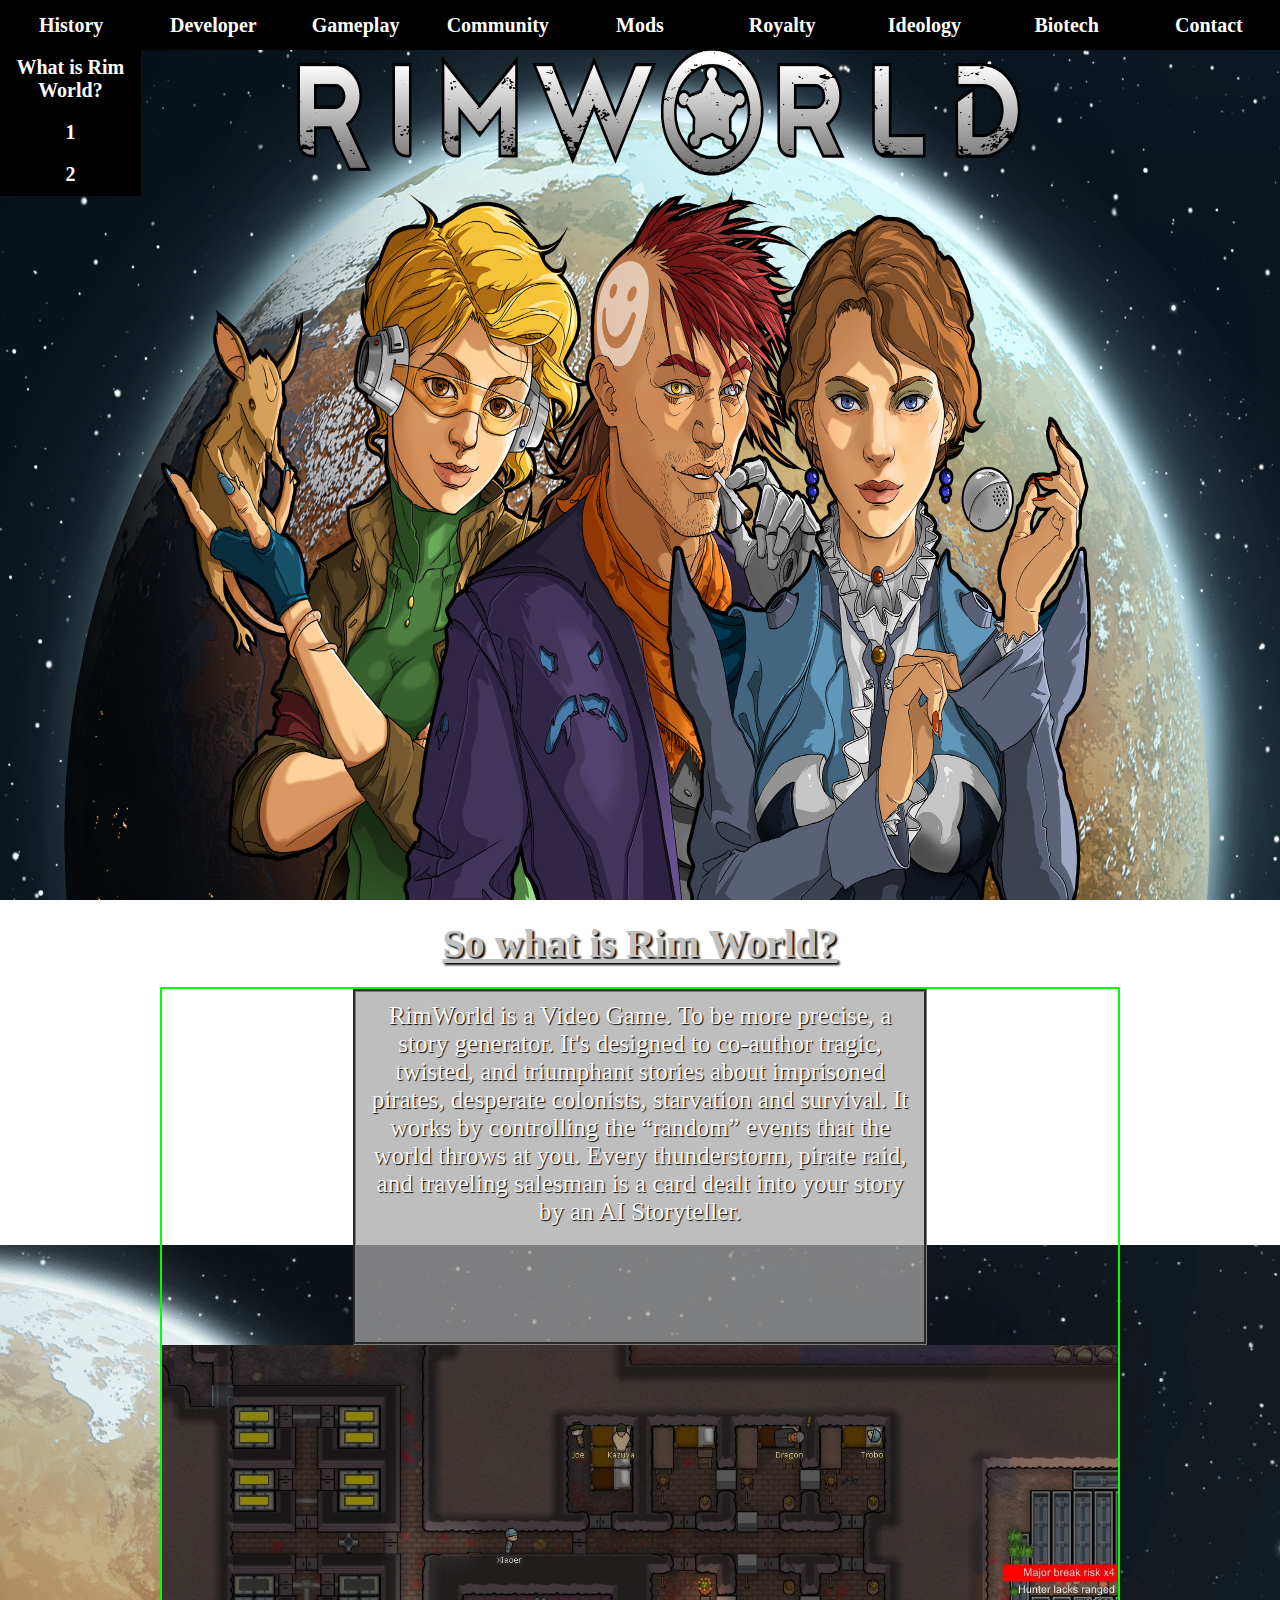
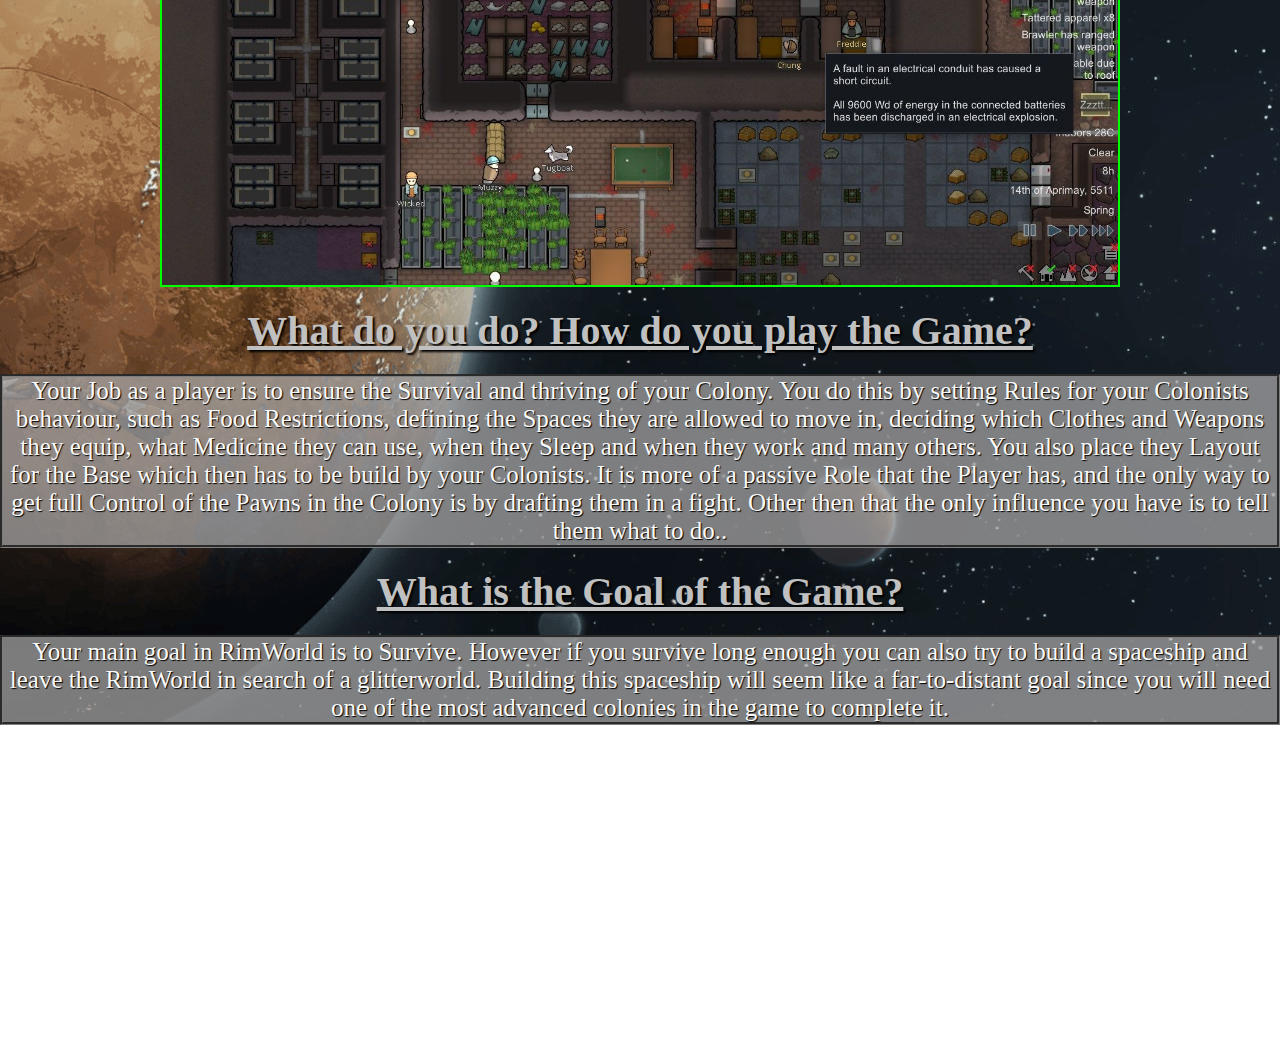
==== index.html @ eedef515 "initial push" ====
<!DOCTYPE html>
<html lang="en">
<head>
    <meta charset="UTF-8">
    <meta name="viewport" content="width=device-width, initial-scale=1.0">
    <title>Document</title>
    <link rel="stylesheet" href="./STYLES/shared_style.css">
    <link rel="stylesheet" href="./index.css">
</head>
<body>
    <header>
        <nav>
            <div class="dropdown Phoebe">
                <li><a href="./HTML/History.html">History</a></li>
                <div class="dropdown-content1">
                    <li><a href="">What is Rim World?</a></li>
                    <li><a href="">1</a></li>
                    <li><a href="">2</a></li>
                </div>
            </div>

            <div class="dropdown Phoebe">
                <li><a href="./HTML/Developer.html">Developer</a></li>
                <div class="dropdown-content1">
                    <li><a href="">What is Rim World?</a></li>
                    <li><a href="">1</a></li>
                    <li><a href="">2</a></li>
                </div>
            </div>

            <div class="dropdown Phoebe">
                <li class="dropdown"><a href="./HTML/Gameplay.html">Gameplay</a></li>
                <div class="dropdown-content1">
                    <li><a href="">What is Rim World?</a></li>
                    <li><a href="">1</a></li>
                    <li><a href="">2</a></li>
                </div>
            </div>

            <div class="dropdown Phoebe">
                <li><a href="./HTML/Community.html">Community</a></li>
                <div class="dropdown-content1">
                    <li><a href="">What is Rim World?</a></li>
                    <li><a href="">1</a></li>
                    <li><a href="">2</a></li>
                </div>
            </div>

            <div class="dropdown">
                <li><a href="./HTML/Mods.html">Mods</a></li>
                <div class="dropdown-content1">
                    <li><a href="">What is Rim World?</a></li>
                    <li><a href="">1</a></li>
                    <li><a href="">2</a></li>
                </div>
            </div>

            <div class="dropdown Royalty">
                <li><a href="./HTML/Royalty.html">Royalty</a></li>
                <div class="dropdown-content1">
                    <li><a href="">What is Rim World?</a></li>
                    <li><a href="">1</a></li>
                    <li><a href="">2</a></li>
                </div>
            </div>

            <div class="dropdown Ideology">
                <li><a href="./HTML/Ideology.html">Ideology</a></li>
                <div class="dropdown-content1">
                    <li><a href="">What is Rim World?</a></li>
                    <li><a href="">1</a></li>
                    <li><a href="">2</a></li>
                </div>
            </div>

            <div class="dropdown Biotech">
                <li><a href="./HTML/Biotech.html">Biotech</a></li>
                <div class="dropdown-content1">
                    <li><a href="">What is Rim World?</a></li>
                    <li><a href="">1</a></li>
                    <li><a href="">2</a></li>
                </div>
            </div>

            <div class="dropdown">
                <li><a href="./HTML/Contact.html">Contact</a></li>
                <div class="dropdown-content1">
                    <li><a href="">What is Rim World?</a></li>
                    <li><a href="">1</a></li>
                    <li><a href="">2</a></li>
                </div>
            </div>
        </nav>
    </header>

    <main>
    <section class="ScrollContainer">


        <div class="Background_Image"></div>
        <div class="Text_Background1">

        <h2 id="Scrollpoint1">So what is Rim World?</h2>

        <section class="whatisrimworld scroll1">
            <p>
                RimWorld is a Video Game. To be more precise, a story generator. It's designed to co-author tragic, twisted, and triumphant stories about imprisoned pirates, desperate colonists, starvation and survival. It works by controlling the “random” events that the world throws at you. Every thunderstorm, pirate raid, and traveling salesman is a card dealt into your story by an AI Storyteller.</p>

            <div class="imageSize">
                <img src="./Assets/Screenshots/cover_image_shortcircuit.jpg" alt="">
            </div>
        </section>


        <h2>What do you do? How do you play the Game?</h2>
        <p>
            Your Job as a player is to ensure the Survival and thriving of your Colony. You do this by setting Rules for your Colonists behaviour, such as Food Restrictions, defining the Spaces they are allowed to move in, deciding which Clothes and Weapons they equip, what Medicine they can use, when they Sleep and when they work and many others.
            You also place they Layout for the Base which then has to be build by your Colonists. It is more of a passive Role that the Player has, and the only way to get full Control of the Pawns in the Colony is by drafting them in a fight. Other then that the only influence you have is to tell them what to do..
        </p>


        <h2>What is the Goal of the Game?</h2>
        <p>
            Your main goal in RimWorld is to Survive. However if you survive long enough you can also try to build a spaceship and leave the RimWorld in search of a glitterworld. Building this spaceship will seem like a far-to-distant goal since you will need one of the most advanced colonies in the game to complete it.</p>
        </div>

        <div class="Videos">
            <div class="RimWorldTrailerVideo">
                <iframe width="560" height="315" src="https://www.youtube.com/embed/3tDrxOASUog?si=tCDcQmn9LOzrLTyh" title="YouTube video player" frameborder="0" allow="accelerometer; autoplay; clipboard-write; encrypted-media; gyroscope; picture-in-picture; web-share" allowfullscreen></iframe>
            </div>

            <div class="RimWorlConsoleTrailerVideo">
                <iframe width="560" height="315" src="https://www.youtube.com/embed/1wlXzkMjXRg?si=FFQfuozyuF0pZwOl" title="YouTube video player" frameborder="0" allow="accelerometer; autoplay; clipboard-write; encrypted-media; gyroscope; picture-in-picture; web-share" allowfullscreen></iframe>
            </div>
        </div>
    </section>
    </main>

</body>
</html>
---- STYLES/shared_style.css ----
/* Reset  */
* {
    margin: 0px;
    padding: 0px;
    box-sizing: border-box;
}

:root {
    font-size: 62.5%;
}

/* Header Styling */
header {
    background-color: black;
    color: white;
    height: 5rem;
    position: fixed;
    top: 0px;
    left: 0px;
    right: 0px;
}

header nav a {
    text-decoration: none;
    color: inherit;
}

header nav {
    display: flex;
    justify-content: space-around;
    list-style-type: none;
    height: 100%;
}

header nav li {
    display: flex;
    justify-content: center;
    align-items: center;
    margin: auto;
    font-weight: 600;
    font-size: 2rem;
}

header nav li:hover {
    transform: scale(1.4);
    cursor: pointer;
}

/* Main Styling */
h2 {
    font-size: 4rem;
    color: #c0c0c0;
    text-shadow: 2px 2px 2px black;
    text-decoration: underline;
    /* text-align: center; */
    padding: 2rem;
}

p {
    color: #f9f9f9;
    font-size: 2.5rem;
    background-color: #a8a7a7bb;
    border: 3px #7e7e7e groove;
    text-shadow: 1px 1px 1px black;
}
---- index.css ----
/* Header Stlye */
.Phoebe a:hover,
.Royalty a:hover {
    color: #f9ca2b;
}
.Ideology a:hover {
    color: #f36d6a;
}
.Biotech a:hover {
    color: #51b8bd;
}
header nav li:nth-of-type(n+4):nth-of-type(-n+6):hover {
    color: #c00013;
}
header nav li:nth-of-type(n+7):nth-of-type(-n+9):hover {
    color: #ca763a;
}

/* Background Image */
.Background_Image {
    background-image: url("/Assets/Images/EGS_RimWorld_LudeonStudios_S1-2560x1440-410a62ec21d44260409182e1174cce2e.jpg");

    background-repeat: none;
    background-size: 100% 100%;
    height: 100vh;
    width: 100vw;
}
/* Main Styling  */
/* ######################## */
/* Text Background Styling */
.Text_Background1 {
    background-image: url("/Assets/Images/6424729.png");
    background-position: 100% 100%;
    background-repeat: repeat-x;
}

main {
    display: flex;
    flex-direction: column;
    align-items: center;
    width: 100vw;
    text-align: center;
}

/* Section1 */
.whatisrimworld {
    display: flex;
    flex-direction: column;
    width: 75vw;
    height: 75vh;
    border: solid lime 2px;
    margin: auto;
}
.whatisrimworld p {
    width: 60%;
    height: 100%;
    padding: 1rem;
    margin: auto;
}
.imageSize {
    width: 100%;
    height: 100%;
}
img {
    width: 100%;
    height: 100%;
}


/* Dropdown Menus */

header nav {
    display: flex;
    justify-content: space-between;
    align-items: center;
}
.dropdown {
    display: flex;
    width: 100%;
    height: 100%;
}
.dropdown:hover .dropdown-content1{
    display: flex;
    flex-direction: column;
    justify-content: center;
    align-items: center;
}
.dropdown-content1 {
    display: none;
    position: absolute;
    background-color: #000000;
    width: 11vw;
    height: 15rem;
    margin-top: 4.6rem;
    text-align: center;
}
.dropdown-content1 a:hover {
    background-color: rgb(56, 63, 68);
}

/* Scrolling */
.ScrollContainer {
    scroll-snap-type: y mandatory;
    height: 100vh;
}
main .scroll1 {
    scroll-snap-align: start;
    height: 100vh;
}

.Videos {
    display: flex;
}
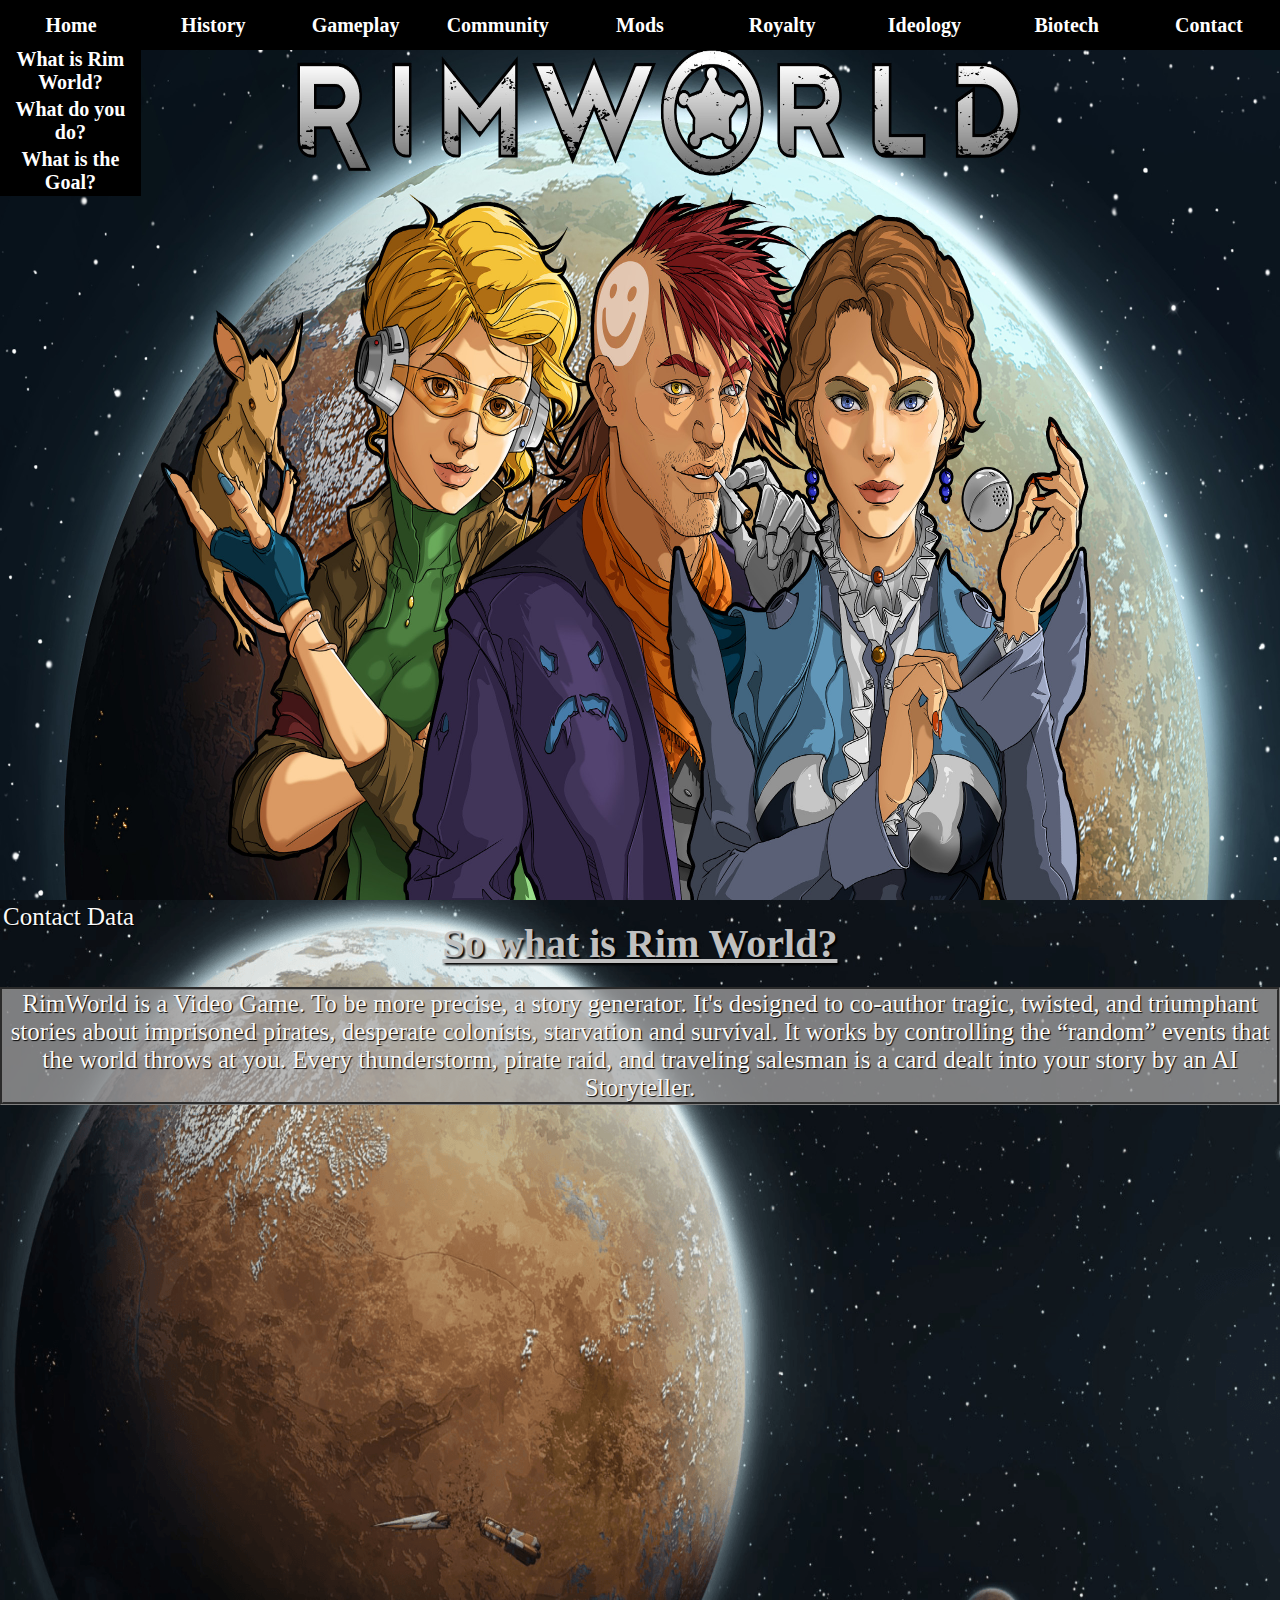
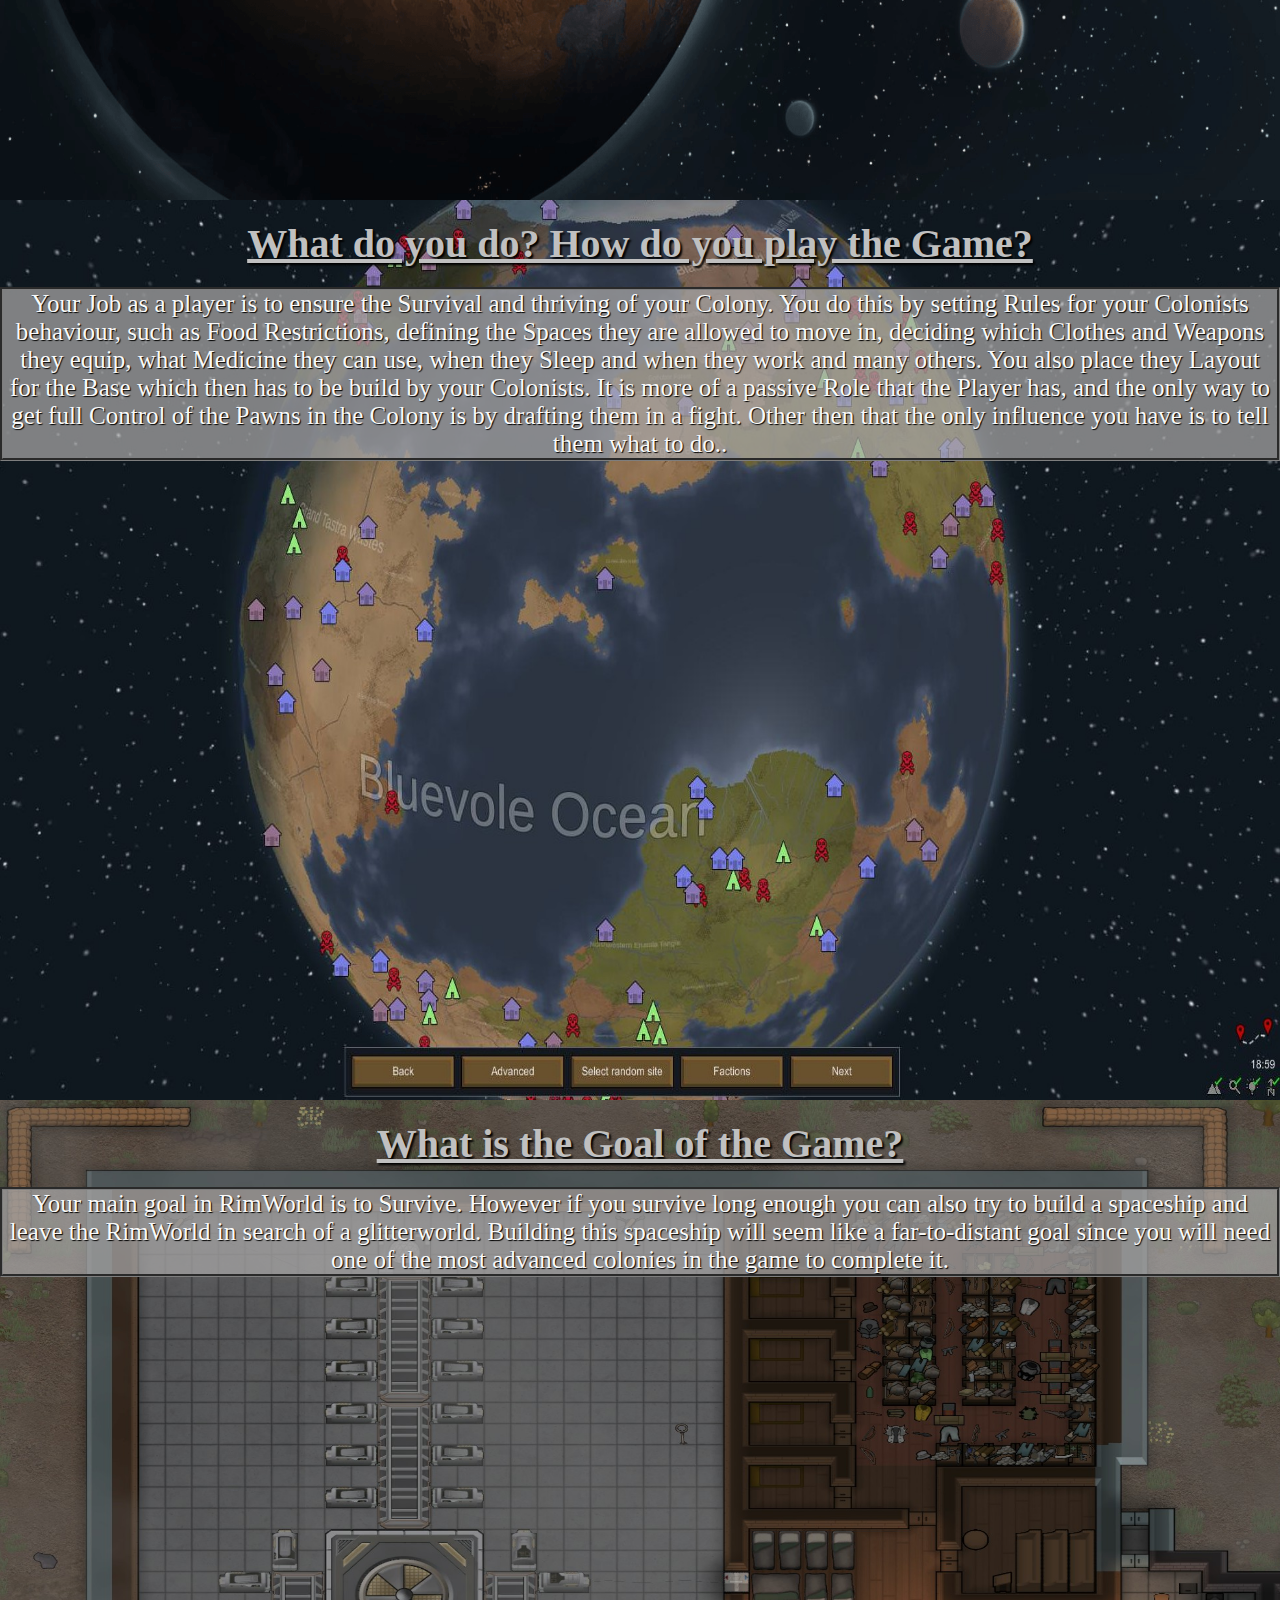
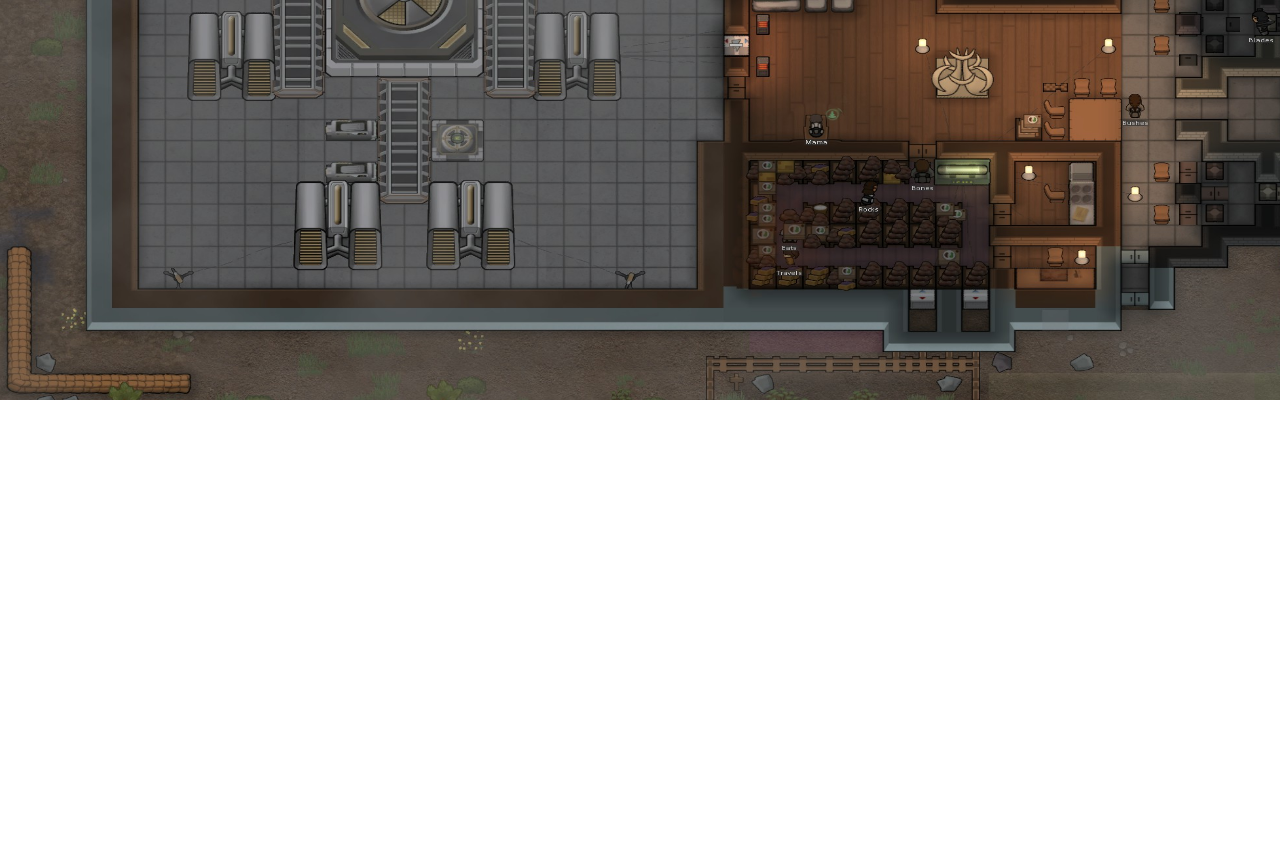
==== commit 2fabfc9c: "index update" ====
--- a/index.html
+++ b/index.html
@@ -10,23 +10,33 @@
 <body>
     <header>
         <nav>
+
             <div class="dropdown Phoebe">
-                <li><a href="./HTML/History.html">History</a></li>
+                <li><a href="./HTML/History.html">Home</a></li>
                 <div class="dropdown-content1">
-                    <li><a href="">What is Rim World?</a></li>
-                    <li><a href="">1</a></li>
-                    <li><a href="">2</a></li>
+                    <li><a href="#WhatRimWorld">What is Rim World?</a></li>
+                    <li><a href="#WhatToDo">What do you do?</a></li>
+                    <li><a href="#WhatIsGoal">What is the Goal?</a></li>
                 </div>
             </div>
 
             <div class="dropdown Phoebe">
+                <li><a href="./HTML/History.html">History</a></li>
+                <div class="dropdown-content1">
+                    <li><a href=""></a></li>
+                    <li><a href=""></a></li>
+                    <li><a href=""></a></li>
+                </div>
+            </div>
+
+            <!-- <div class="dropdown Phoebe">
                 <li><a href="./HTML/Developer.html">Developer</a></li>
                 <div class="dropdown-content1">
                     <li><a href="">What is Rim World?</a></li>
                     <li><a href="">1</a></li>
                     <li><a href="">2</a></li>
                 </div>
-            </div>
+            </div> -->
 
             <div class="dropdown Phoebe">
                 <li class="dropdown"><a href="./HTML/Gameplay.html">Gameplay</a></li>
@@ -96,32 +106,34 @@
     <main>
     <section class="ScrollContainer">
 
+        <div class="HeroImage"></div>
+        <section class="FirstBackground" id="WhatRimWorld">
+            <h2>So what is Rim World?</h2>
 
-        <div class="Background_Image"></div>
-        <div class="Text_Background1">
-
-        <h2 id="Scrollpoint1">So what is Rim World?</h2>
-
-        <section class="whatisrimworld scroll1">
             <p>
                 RimWorld is a Video Game. To be more precise, a story generator. It's designed to co-author tragic, twisted, and triumphant stories about imprisoned pirates, desperate colonists, starvation and survival. It works by controlling the “random” events that the world throws at you. Every thunderstorm, pirate raid, and traveling salesman is a card dealt into your story by an AI Storyteller.</p>
 
-            <div class="imageSize">
-                <img src="./Assets/Screenshots/cover_image_shortcircuit.jpg" alt="">
-            </div>
+        </section>
+        <section class="SecondBackground" id="WhatToDo">
+            <h2>What do you do? How do you play the Game?</h2>
+
+            <p>
+                Your Job as a player is to ensure the Survival and thriving of your Colony. You do this by setting Rules for your Colonists behaviour, such as Food Restrictions, defining the Spaces they are allowed to move in, deciding which Clothes and Weapons they equip, what Medicine they can use, when they Sleep and when they work and many others.
+                You also place they Layout for the Base which then has to be build by your Colonists. It is more of a passive Role that the Player has, and the only way to get full Control of the Pawns in the Colony is by drafting them in a fight. Other then that the only influence you have is to tell them what to do..
+            </p>
+
+        </section>
+
+        <section class="ThirdBackground" id="WhatIsGoal">
+            <h2>What is the Goal of the Game?</h2>
+
+            <p>
+                Your main goal in RimWorld is to Survive. However if you survive long enough you can also try to build a spaceship and leave the RimWorld in search of a glitterworld. Building this spaceship will seem like a far-to-distant goal since you will need one of the most advanced colonies in the game to complete it.</p>
         </section>
 
 
-        <h2>What do you do? How do you play the Game?</h2>
-        <p>
-            Your Job as a player is to ensure the Survival and thriving of your Colony. You do this by setting Rules for your Colonists behaviour, such as Food Restrictions, defining the Spaces they are allowed to move in, deciding which Clothes and Weapons they equip, what Medicine they can use, when they Sleep and when they work and many others.
-            You also place they Layout for the Base which then has to be build by your Colonists. It is more of a passive Role that the Player has, and the only way to get full Control of the Pawns in the Colony is by drafting them in a fight. Other then that the only influence you have is to tell them what to do..
-        </p>
 
 
-        <h2>What is the Goal of the Game?</h2>
-        <p>
-            Your main goal in RimWorld is to Survive. However if you survive long enough you can also try to build a spaceship and leave the RimWorld in search of a glitterworld. Building this spaceship will seem like a far-to-distant goal since you will need one of the most advanced colonies in the game to complete it.</p>
         </div>
 
         <div class="Videos">
@@ -133,8 +145,12 @@
                 <iframe width="560" height="315" src="https://www.youtube.com/embed/1wlXzkMjXRg?si=FFQfuozyuF0pZwOl" title="YouTube video player" frameborder="0" allow="accelerometer; autoplay; clipboard-write; encrypted-media; gyroscope; picture-in-picture; web-share" allowfullscreen></iframe>
             </div>
         </div>
+
     </section>
     </main>
 
+    <footer>
+        <p>Contact Data</p>
+    </footer>
 </body>
 </html>--- a/index.css
+++ b/index.css
@@ -16,23 +16,46 @@
     color: #ca763a;
 }
 
-/* Background Image */
-.Background_Image {
-    background-image: url("/Assets/Images/EGS_RimWorld_LudeonStudios_S1-2560x1440-410a62ec21d44260409182e1174cce2e.jpg");
+/* Background Images */
+.HeroImage {
+    background-image: url("/Assets/Images/Index_Images/EGS_RimWorld_LudeonStudios_S1-2560x1440-410a62ec21d44260409182e1174cce2e.jpg");
 
     background-repeat: none;
     background-size: 100% 100%;
     height: 100vh;
     width: 100vw;
 }
+
+.FirstBackground {
+    background-image: url("/Assets/Images/Index_Images/6424729.png");
+
+    background-repeat: none;
+    background-size: 100% 100%;
+    height: 100vh;
+    width: 100vw;
+}
+
+.SecondBackground {
+    background-image: url("/Assets/Images/Index_Images/Worldoverview.jpg");
+
+    background-repeat: none;
+    background-size: 100% 100%;
+    height: 100vh;
+    width: 100vw;
+}
+
+.ThirdBackground {
+    background-image: url("/Assets/Images/Index_Images/ship.png");
+
+    background-repeat: none;
+    background-size: 100% 100%;
+    height: 100vh;
+    width: 100vw;
+}
+
 /* Main Styling  */
 /* ######################## */
 /* Text Background Styling */
-.Text_Background1 {
-    background-image: url("/Assets/Images/6424729.png");
-    background-position: 100% 100%;
-    background-repeat: repeat-x;
-}
 
 main {
     display: flex;
@@ -42,30 +65,10 @@
     text-align: center;
 }
 
-/* Section1 */
-.whatisrimworld {
-    display: flex;
-    flex-direction: column;
-    width: 75vw;
-    height: 75vh;
-    border: solid lime 2px;
-    margin: auto;
+.Videos iframe {
+    width: 50vw;
+    height: 50vh;
 }
-.whatisrimworld p {
-    width: 60%;
-    height: 100%;
-    padding: 1rem;
-    margin: auto;
-}
-.imageSize {
-    width: 100%;
-    height: 100%;
-}
-img {
-    width: 100%;
-    height: 100%;
-}
-
 
 /* Dropdown Menus */
 
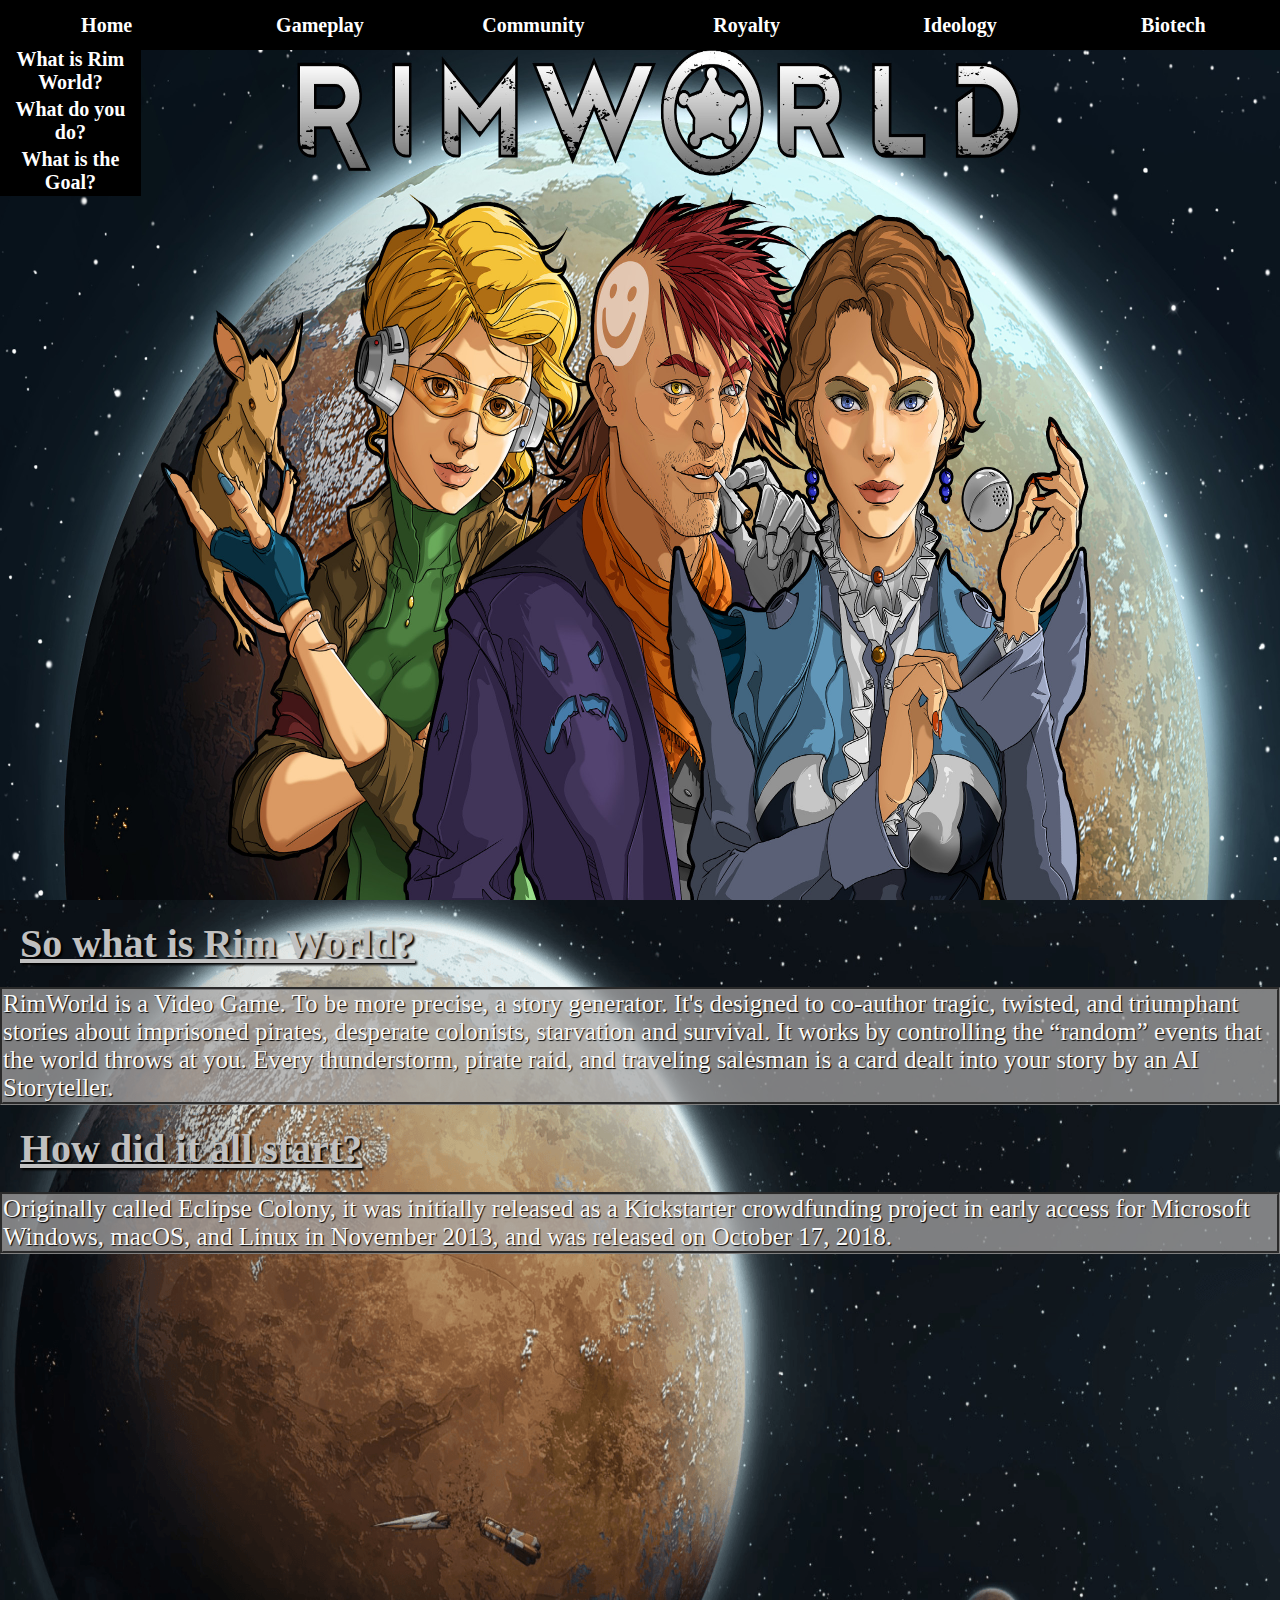
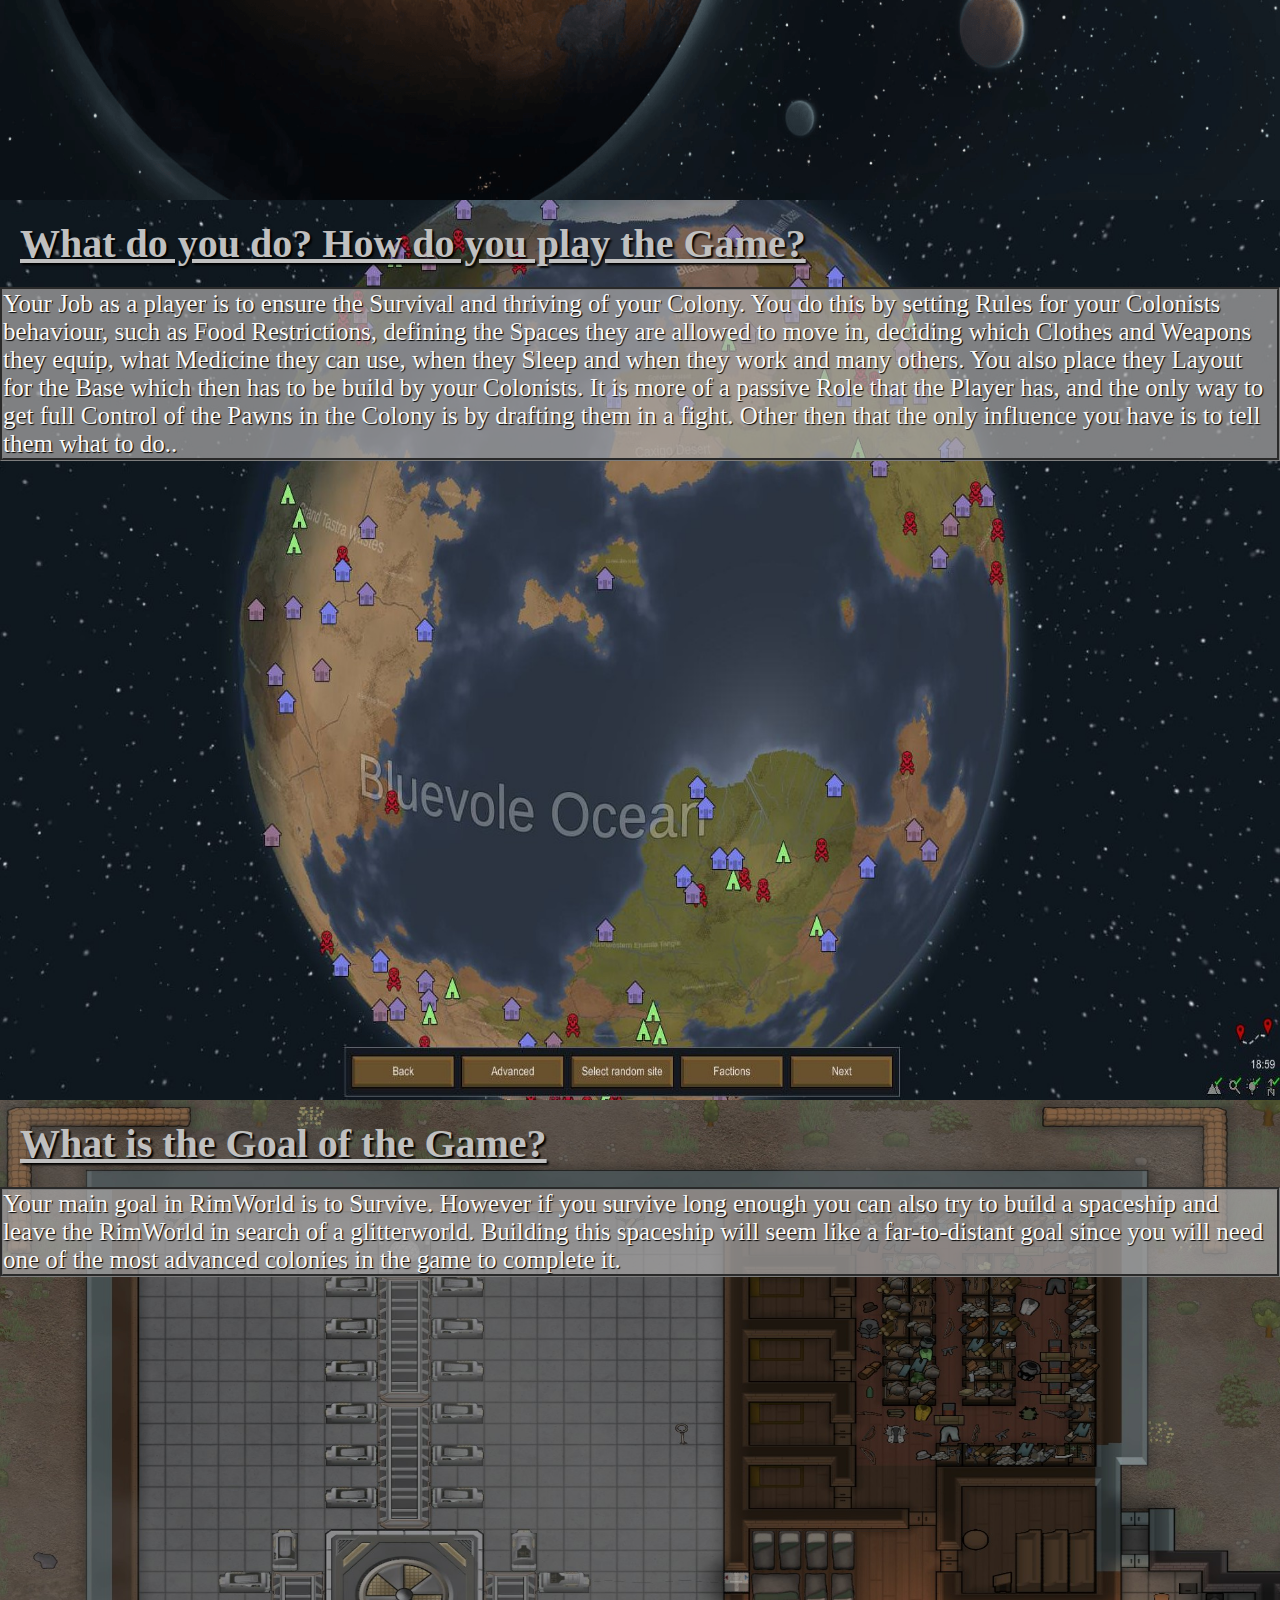
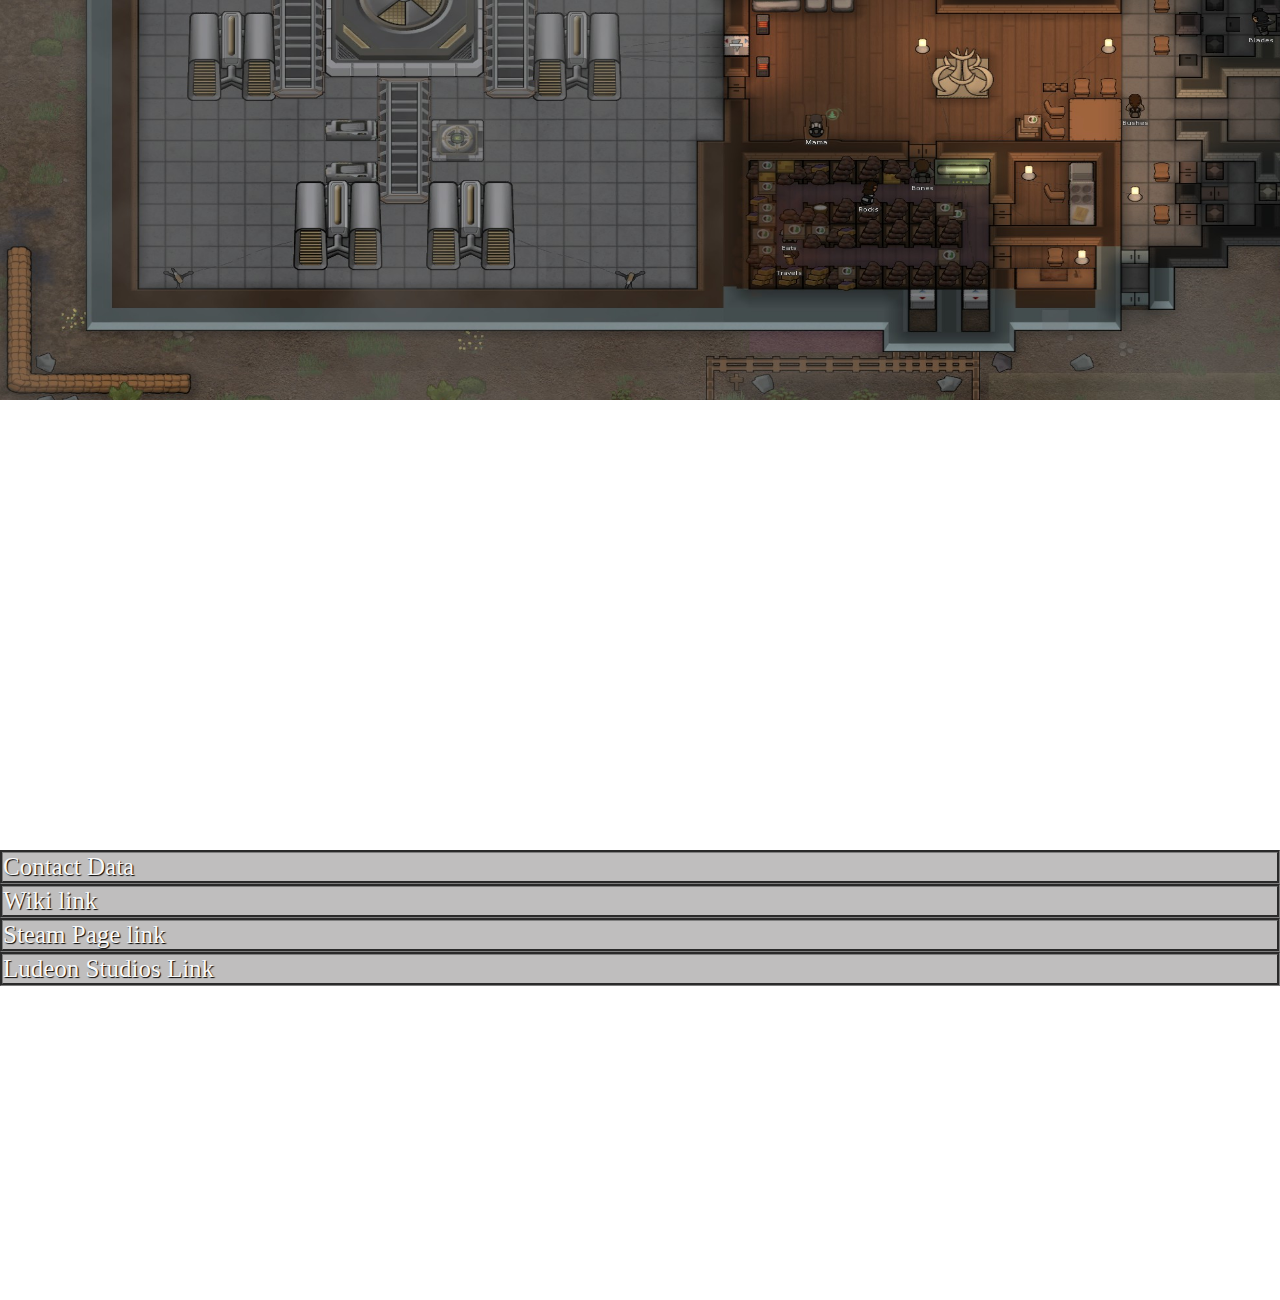
==== commit 271122ac: "update biotech" ====
--- a/index.html
+++ b/index.html
@@ -20,14 +20,14 @@
                 </div>
             </div>
 
-            <div class="dropdown Phoebe">
+            <!-- <div class="dropdown Phoebe">
                 <li><a href="./HTML/History.html">History</a></li>
                 <div class="dropdown-content1">
                     <li><a href=""></a></li>
                     <li><a href=""></a></li>
                     <li><a href=""></a></li>
                 </div>
-            </div>
+            </div> -->
 
             <!-- <div class="dropdown Phoebe">
                 <li><a href="./HTML/Developer.html">Developer</a></li>
@@ -56,14 +56,14 @@
                 </div>
             </div>
 
-            <div class="dropdown">
+            <!-- <div class="dropdown">
                 <li><a href="./HTML/Mods.html">Mods</a></li>
                 <div class="dropdown-content1">
                     <li><a href="">What is Rim World?</a></li>
                     <li><a href="">1</a></li>
                     <li><a href="">2</a></li>
                 </div>
-            </div>
+            </div> -->
 
             <div class="dropdown Royalty">
                 <li><a href="./HTML/Royalty.html">Royalty</a></li>
@@ -92,7 +92,7 @@
                 </div>
             </div>
 
-            <div class="dropdown">
+            <!-- <div class="dropdown">
                 <li><a href="./HTML/Contact.html">Contact</a></li>
                 <div class="dropdown-content1">
                     <li><a href="">What is Rim World?</a></li>
@@ -100,21 +100,28 @@
                     <li><a href="">2</a></li>
                 </div>
             </div>
-        </nav>
+        </nav> -->
     </header>
 
     <main>
-    <section class="ScrollContainer">
+        <section class="ScrollContainer">
 
-        <div class="HeroImage"></div>
-        <section class="FirstBackground" id="WhatRimWorld">
+            <div class="HeroImage"></div>
+            <section class="FirstBackground" id="WhatRimWorld">
             <h2>So what is Rim World?</h2>
 
-            <p>
+                <p>
                 RimWorld is a Video Game. To be more precise, a story generator. It's designed to co-author tragic, twisted, and triumphant stories about imprisoned pirates, desperate colonists, starvation and survival. It works by controlling the “random” events that the world throws at you. Every thunderstorm, pirate raid, and traveling salesman is a card dealt into your story by an AI Storyteller.</p>
 
-        </section>
-        <section class="SecondBackground" id="WhatToDo">
+                <h2>How did it all start?</h2>
+
+                <p>Originally called Eclipse Colony, it was initially released as a Kickstarter crowdfunding project in early access for Microsoft Windows, macOS, and Linux in November 2013, and was released on October 17, 2018.
+
+                </p>
+
+
+            </section>
+            <section class="SecondBackground" id="WhatToDo">
             <h2>What do you do? How do you play the Game?</h2>
 
             <p>
@@ -122,35 +129,33 @@
                 You also place they Layout for the Base which then has to be build by your Colonists. It is more of a passive Role that the Player has, and the only way to get full Control of the Pawns in the Colony is by drafting them in a fight. Other then that the only influence you have is to tell them what to do..
             </p>
 
-        </section>
+            </section>
 
-        <section class="ThirdBackground" id="WhatIsGoal">
+            <section class="ThirdBackground" id="WhatIsGoal">
             <h2>What is the Goal of the Game?</h2>
 
             <p>
                 Your main goal in RimWorld is to Survive. However if you survive long enough you can also try to build a spaceship and leave the RimWorld in search of a glitterworld. Building this spaceship will seem like a far-to-distant goal since you will need one of the most advanced colonies in the game to complete it.</p>
-        </section>
+            </section>
 
+            <div class="Videos">
+                <div class="RimWorldTrailerVideo">
+                    <iframe src="https://www.youtube.com/embed/3tDrxOASUog?si=tCDcQmn9LOzrLTyh" title="YouTube video player" frameborder="0" allow="accelerometer; autoplay; clipboard-write; encrypted-media; gyroscope; picture-in-picture; web-share" allowfullscreen></iframe>
+                </div>
 
-
-
-        </div>
-
-        <div class="Videos">
-            <div class="RimWorldTrailerVideo">
-                <iframe width="560" height="315" src="https://www.youtube.com/embed/3tDrxOASUog?si=tCDcQmn9LOzrLTyh" title="YouTube video player" frameborder="0" allow="accelerometer; autoplay; clipboard-write; encrypted-media; gyroscope; picture-in-picture; web-share" allowfullscreen></iframe>
+                <div class="RimWorlConsoleTrailerVideo">
+                    <iframe src="https://www.youtube.com/embed/1wlXzkMjXRg?si=FFQfuozyuF0pZwOl" title="YouTube video player" frameborder="0" allow="accelerometer; autoplay; clipboard-write; encrypted-media; gyroscope; picture-in-picture; web-share" allowfullscreen></iframe>
+                </div>
             </div>
 
-            <div class="RimWorlConsoleTrailerVideo">
-                <iframe width="560" height="315" src="https://www.youtube.com/embed/1wlXzkMjXRg?si=FFQfuozyuF0pZwOl" title="YouTube video player" frameborder="0" allow="accelerometer; autoplay; clipboard-write; encrypted-media; gyroscope; picture-in-picture; web-share" allowfullscreen></iframe>
-            </div>
-        </div>
-
-    </section>
+        </section>
     </main>
 
     <footer>
         <p>Contact Data</p>
+        <p>Wiki link</p>
+        <p>Steam Page link</p>
+        <p>Ludeon Studios Link</p>
     </footer>
 </body>
 </html>--- a/index.css
+++ b/index.css
@@ -57,12 +57,9 @@
 /* ######################## */
 /* Text Background Styling */
 
-main {
-    display: flex;
-    flex-direction: column;
-    align-items: center;
+.Videos {
     width: 100vw;
-    text-align: center;
+    height: 50vh;
 }
 
 .Videos iframe {
@@ -102,16 +99,24 @@
 }
 
 /* Scrolling */
-.ScrollContainer {
+/* .ScrollContainer {
     scroll-snap-type: y mandatory;
     height: 100vh;
 }
 main .scroll1 {
     scroll-snap-align: start;
     height: 100vh;
-}
+    width: 100vw;
+} */
 
 .Videos {
     display: flex;
 }
 
+/* Footer */
+footer {
+    width: 100vw;
+    height: 50vh;
+    margin-top: auto;
+}
+
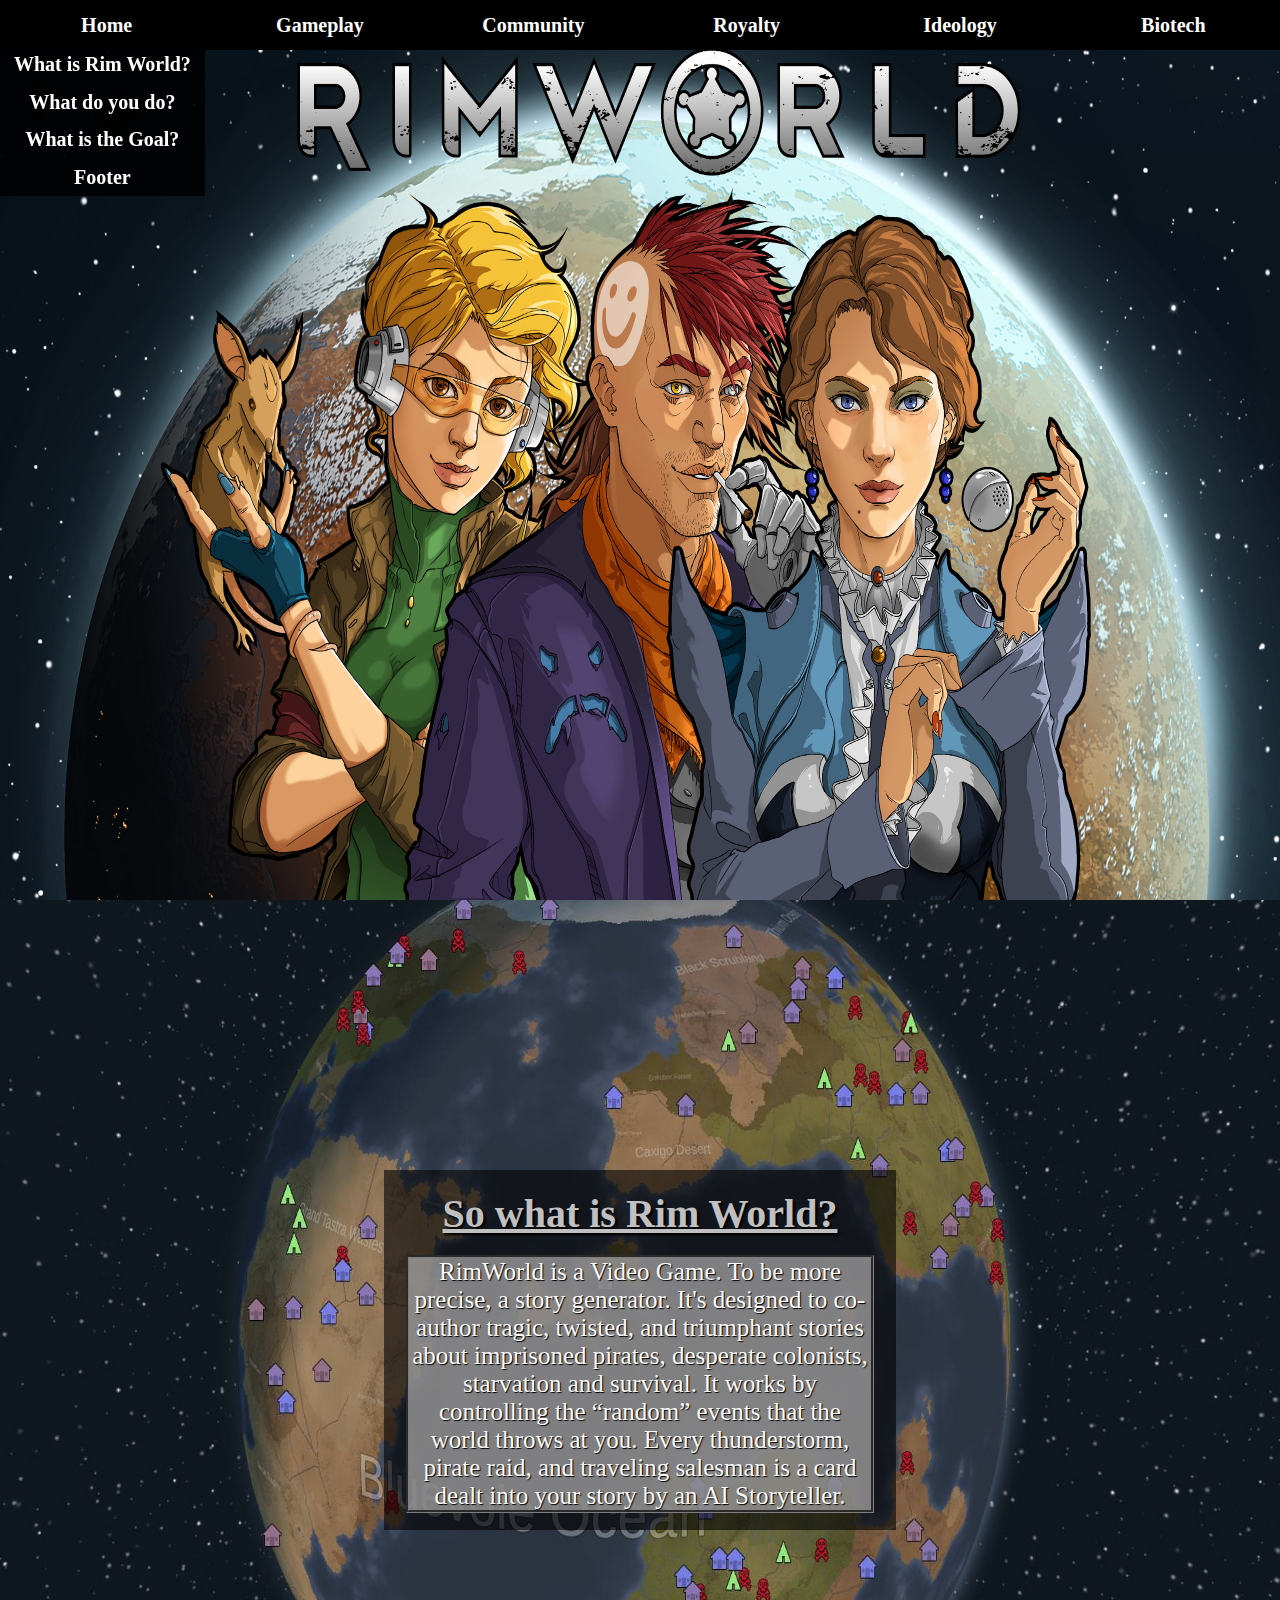
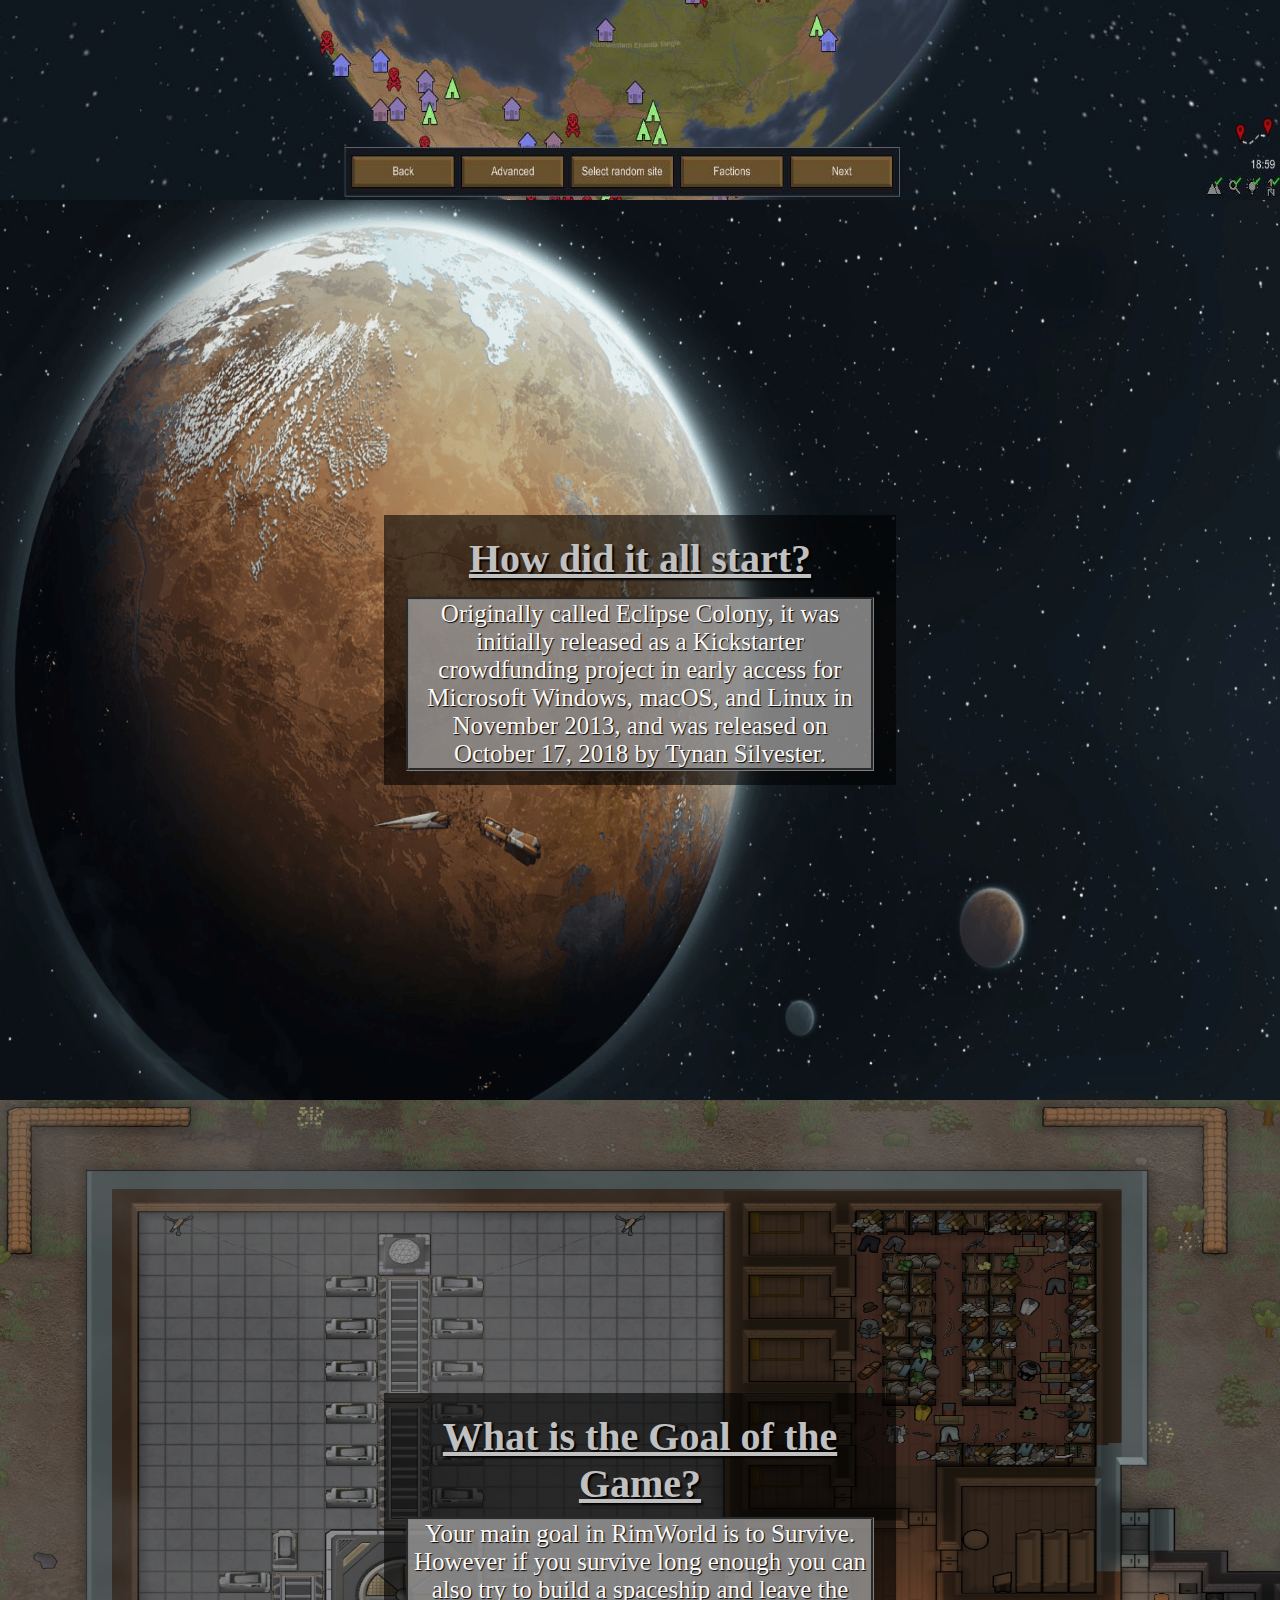
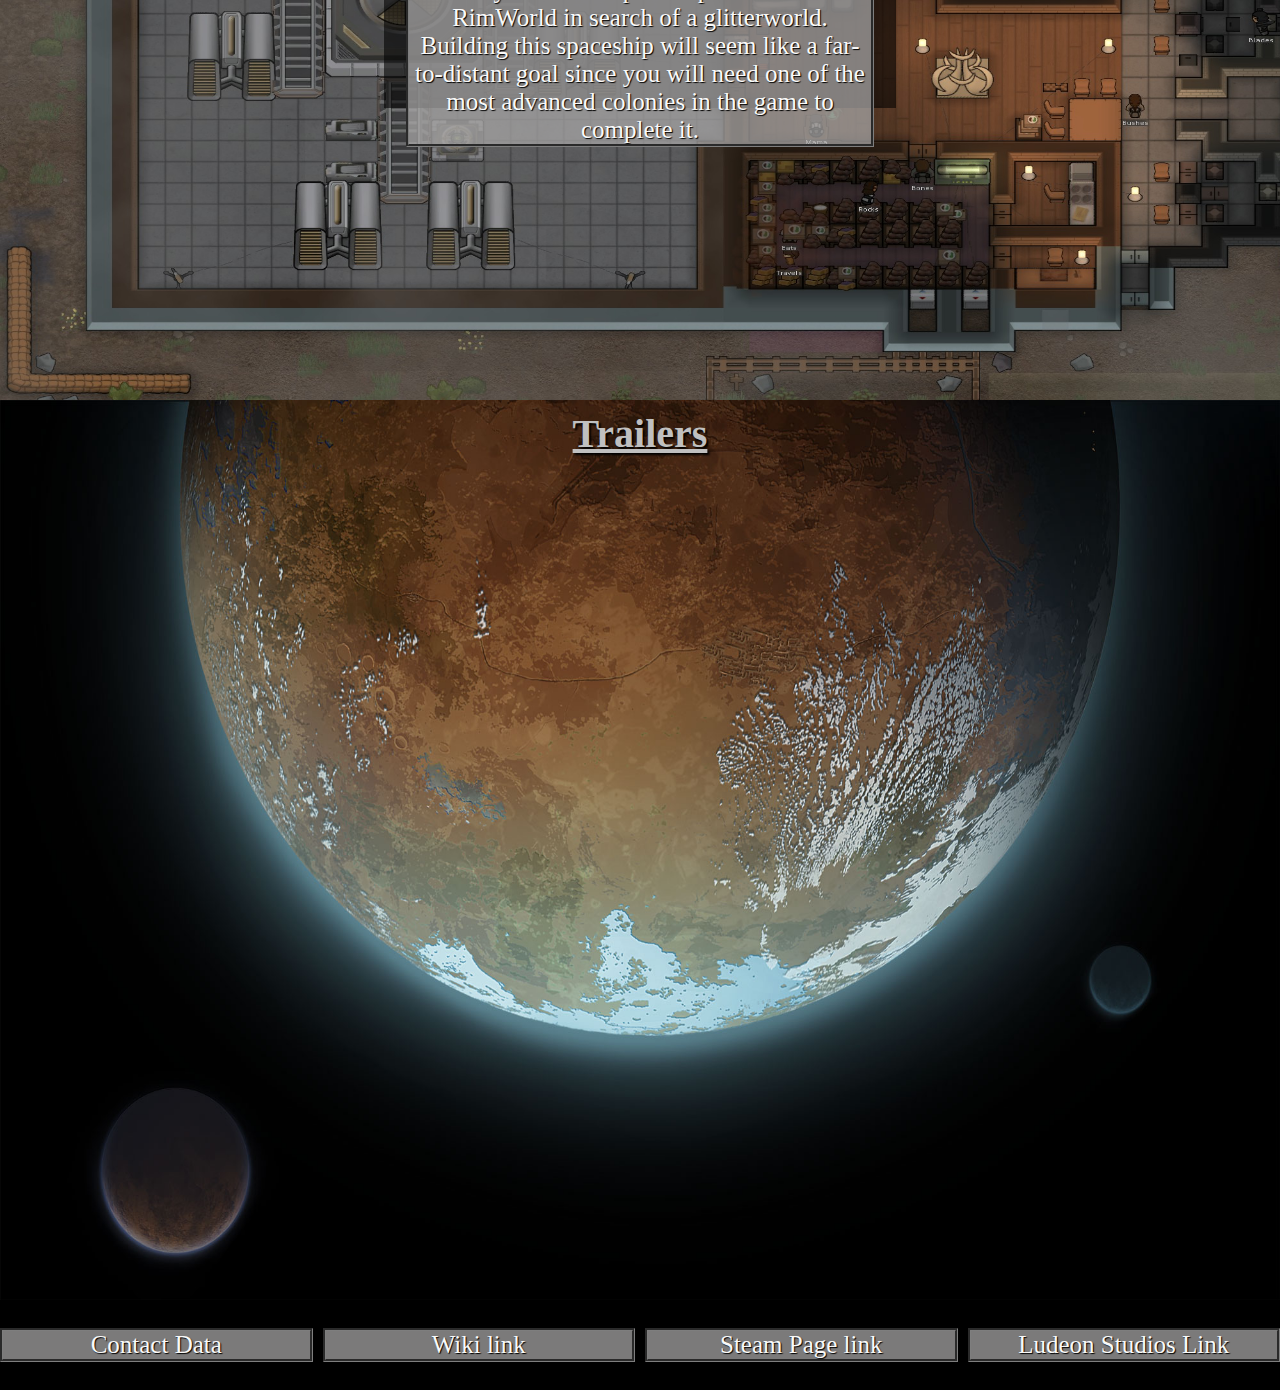
==== commit d462e4b4: "update Thursday" ====
--- a/index.html
+++ b/index.html
@@ -10,148 +10,89 @@
 <body>
     <header>
         <nav>
-
             <div class="dropdown Phoebe">
-                <li><a href="./HTML/History.html">Home</a></li>
+                <li><a href="./index.html">Home</a></li>
                 <div class="dropdown-content1">
                     <li><a href="#WhatRimWorld">What is Rim World?</a></li>
                     <li><a href="#WhatToDo">What do you do?</a></li>
                     <li><a href="#WhatIsGoal">What is the Goal?</a></li>
-                </div>
-            </div>
-
-            <!-- <div class="dropdown Phoebe">
-                <li><a href="./HTML/History.html">History</a></li>
-                <div class="dropdown-content1">
-                    <li><a href=""></a></li>
-                    <li><a href=""></a></li>
-                    <li><a href=""></a></li>
-                </div>
-            </div> -->
-
-            <!-- <div class="dropdown Phoebe">
-                <li><a href="./HTML/Developer.html">Developer</a></li>
-                <div class="dropdown-content1">
-                    <li><a href="">What is Rim World?</a></li>
-                    <li><a href="">1</a></li>
-                    <li><a href="">2</a></li>
-                </div>
-            </div> -->
-
-            <div class="dropdown Phoebe">
-                <li class="dropdown"><a href="./HTML/Gameplay.html">Gameplay</a></li>
-                <div class="dropdown-content1">
-                    <li><a href="">What is Rim World?</a></li>
-                    <li><a href="">1</a></li>
-                    <li><a href="">2</a></li>
+                    <li><a href="#Footer">Footer</a></li>
                 </div>
             </div>
 
             <div class="dropdown Phoebe">
-                <li><a href="./HTML/Community.html">Community</a></li>
-                <div class="dropdown-content1">
-                    <li><a href="">What is Rim World?</a></li>
-                    <li><a href="">1</a></li>
-                    <li><a href="">2</a></li>
-                </div>
+                <li class="dropdown"><a href="./HTML/Gameplay.html">Gameplay</a></li>
             </div>
 
-            <!-- <div class="dropdown">
-                <li><a href="./HTML/Mods.html">Mods</a></li>
-                <div class="dropdown-content1">
-                    <li><a href="">What is Rim World?</a></li>
-                    <li><a href="">1</a></li>
-                    <li><a href="">2</a></li>
-                </div>
-            </div> -->
+            <div class="dropdown Phoebe">
+                <li><a href="./HTML/Community.html">Community</a></li>
+            </div>
 
             <div class="dropdown Royalty">
                 <li><a href="./HTML/Royalty.html">Royalty</a></li>
-                <div class="dropdown-content1">
-                    <li><a href="">What is Rim World?</a></li>
-                    <li><a href="">1</a></li>
-                    <li><a href="">2</a></li>
-                </div>
             </div>
 
             <div class="dropdown Ideology">
                 <li><a href="./HTML/Ideology.html">Ideology</a></li>
-                <div class="dropdown-content1">
-                    <li><a href="">What is Rim World?</a></li>
-                    <li><a href="">1</a></li>
-                    <li><a href="">2</a></li>
-                </div>
             </div>
 
             <div class="dropdown Biotech">
                 <li><a href="./HTML/Biotech.html">Biotech</a></li>
-                <div class="dropdown-content1">
-                    <li><a href="">What is Rim World?</a></li>
-                    <li><a href="">1</a></li>
-                    <li><a href="">2</a></li>
-                </div>
             </div>
-
-            <!-- <div class="dropdown">
-                <li><a href="./HTML/Contact.html">Contact</a></li>
-                <div class="dropdown-content1">
-                    <li><a href="">What is Rim World?</a></li>
-                    <li><a href="">1</a></li>
-                    <li><a href="">2</a></li>
-                </div>
-            </div>
-        </nav> -->
+        </nav>
     </header>
 
     <main>
         <section class="ScrollContainer">
 
             <div class="HeroImage"></div>
-            <section class="FirstBackground" id="WhatRimWorld">
-            <h2>So what is Rim World?</h2>
+                <section class="FirstBackground What" id="WhatRimWorld">
+                    <div class="WhatIsRimworld">
+                        <h2>So what is Rim World?</h2>
 
-                <p>
-                RimWorld is a Video Game. To be more precise, a story generator. It's designed to co-author tragic, twisted, and triumphant stories about imprisoned pirates, desperate colonists, starvation and survival. It works by controlling the “random” events that the world throws at you. Every thunderstorm, pirate raid, and traveling salesman is a card dealt into your story by an AI Storyteller.</p>
+                        <p>
+                            RimWorld is a Video Game. To be more precise, a story generator. It's designed to co-author tragic, twisted, and triumphant stories about imprisoned pirates, desperate colonists, starvation and survival. It works by controlling the “random” events that the world throws at you. Every thunderstorm, pirate raid, and traveling salesman is a card dealt into your story by an AI Storyteller.</p>
+                    </div>
+                </section>
 
-                <h2>How did it all start?</h2>
+            <section class="SecondBackground How" id="WhatToDo">
+                <div class="HowIsRimworld">
+                    <h2>How did it all start?</h2>
 
-                <p>Originally called Eclipse Colony, it was initially released as a Kickstarter crowdfunding project in early access for Microsoft Windows, macOS, and Linux in November 2013, and was released on October 17, 2018.
+                    <p>Originally called Eclipse Colony, it was initially released as a Kickstarter crowdfunding project in early access for Microsoft Windows, macOS, and Linux in November 2013, and was released on October 17, 2018 by Tynan Silvester.
+                    </p>
+                </div>
+            </section>
 
-                </p>
+            <section class="ThirdBackground Goal" id="WhatIsGoal">
+                <div class="RimworldGoal">
+                    <h2>What is the Goal of the Game?</h2>
+
+                    <p>
+                        Your main goal in RimWorld is to Survive. However if you survive long enough you can also try to build a spaceship and leave the RimWorld in search of a glitterworld. Building this spaceship will seem like a far-to-distant goal since you will need one of the most advanced colonies in the game to complete it.</p>
+                </div>
+            </section>
+
+            <section class="Videos">
+                <h2>Trailers</h2>
+                <div class="VideoBlock">
+                    <div class="TrailerVideo">
+                        <iframe src="https://www.youtube.com/embed/3tDrxOASUog?si=tCDcQmn9LOzrLTyh" title="YouTube video player" frameborder="0" allow="accelerometer; autoplay; clipboard-write; encrypted-media; gyroscope; picture-in-picture; web-share" allowfullscreen></iframe>
+                    </div>
+
+                    <div class="TrailerVideo">
+                        <iframe src="https://www.youtube.com/embed/1wlXzkMjXRg?si=FFQfuozyuF0pZwOl" title="YouTube video player" frameborder="0" allow="accelerometer; autoplay; clipboard-write; encrypted-media; gyroscope; picture-in-picture; web-share" allowfullscreen></iframe>
+                    </div>
+                </div>
+            </section>
 
 
-            </section>
-            <section class="SecondBackground" id="WhatToDo">
-            <h2>What do you do? How do you play the Game?</h2>
 
-            <p>
-                Your Job as a player is to ensure the Survival and thriving of your Colony. You do this by setting Rules for your Colonists behaviour, such as Food Restrictions, defining the Spaces they are allowed to move in, deciding which Clothes and Weapons they equip, what Medicine they can use, when they Sleep and when they work and many others.
-                You also place they Layout for the Base which then has to be build by your Colonists. It is more of a passive Role that the Player has, and the only way to get full Control of the Pawns in the Colony is by drafting them in a fight. Other then that the only influence you have is to tell them what to do..
-            </p>
-
-            </section>
-
-            <section class="ThirdBackground" id="WhatIsGoal">
-            <h2>What is the Goal of the Game?</h2>
-
-            <p>
-                Your main goal in RimWorld is to Survive. However if you survive long enough you can also try to build a spaceship and leave the RimWorld in search of a glitterworld. Building this spaceship will seem like a far-to-distant goal since you will need one of the most advanced colonies in the game to complete it.</p>
-            </section>
-
-            <div class="Videos">
-                <div class="RimWorldTrailerVideo">
-                    <iframe src="https://www.youtube.com/embed/3tDrxOASUog?si=tCDcQmn9LOzrLTyh" title="YouTube video player" frameborder="0" allow="accelerometer; autoplay; clipboard-write; encrypted-media; gyroscope; picture-in-picture; web-share" allowfullscreen></iframe>
-                </div>
-
-                <div class="RimWorlConsoleTrailerVideo">
-                    <iframe src="https://www.youtube.com/embed/1wlXzkMjXRg?si=FFQfuozyuF0pZwOl" title="YouTube video player" frameborder="0" allow="accelerometer; autoplay; clipboard-write; encrypted-media; gyroscope; picture-in-picture; web-share" allowfullscreen></iframe>
-                </div>
-            </div>
 
         </section>
     </main>
 
-    <footer>
+    <footer id="Footer">
         <p>Contact Data</p>
         <p>Wiki link</p>
         <p>Steam Page link</p>
--- a/STYLES/shared_style.css
+++ b/STYLES/shared_style.css
@@ -46,14 +46,43 @@
     cursor: pointer;
 }
 
+/* Dropdown Menus */
+.dropdown {
+    display: flex;
+    width: 100%;
+    height: 100%;
+}
+.dropdown:hover
+.dropdown-content1{
+    display: flex;
+    flex-direction: column;
+    justify-content: center;
+    align-items: center;
+}
+.dropdown-content1 {
+    display: none;
+    position: absolute;
+    background-color: #000000e1;
+    width: 16vw;
+    height: 15rem;
+    margin-top: 4.6rem;
+    text-align: center;
+
+}
+.dropdown-content1 a:hover {
+    background-color: rgb(56, 63, 68);
+}
+
+
 /* Main Styling */
+
 h2 {
     font-size: 4rem;
     color: #c0c0c0;
     text-shadow: 2px 2px 2px black;
     text-decoration: underline;
     /* text-align: center; */
-    padding: 2rem;
+    padding: 1rem;
 }
 
 p {
--- a/index.css
+++ b/index.css
@@ -27,7 +27,7 @@
 }
 
 .FirstBackground {
-    background-image: url("/Assets/Images/Index_Images/6424729.png");
+    background-image: url("/Assets/Images/Index_Images/Worldoverview.jpg");
 
     background-repeat: none;
     background-size: 100% 100%;
@@ -36,7 +36,7 @@
 }
 
 .SecondBackground {
-    background-image: url("/Assets/Images/Index_Images/Worldoverview.jpg");
+    background-image: url("/Assets/Images/Index_Images/6424729.png");
 
     background-repeat: none;
     background-size: 100% 100%;
@@ -53,49 +53,89 @@
     width: 100vw;
 }
 
+body {
+    display: flex;
+    flex-direction: column;
+}
 /* Main Styling  */
 /* ######################## */
-/* Text Background Styling */
 
-.Videos {
-    width: 100vw;
-    height: 50vh;
+h2 {
+    text-align: center;
 }
 
-.Videos iframe {
-    width: 50vw;
-    height: 50vh;
+p {
+    text-align: center;
+    width: 90vw;
+    margin: auto;
 }
 
-/* Dropdown Menus */
+.What,
+.How,
+.Goal {
+    display: flex;
+    justify-content: center;
+    align-items: center;
+    width: 100vw;
+}
 
-header nav {
+.WhatIsRimworld,
+.HowIsRimworld,
+.RimworldGoal {
     display: flex;
-    justify-content: space-between;
-    align-items: center;
+    flex-direction: column;
+    width: 40%;
+    background-color: rgba(0, 0, 0, 0.582);
+    padding: 1em;
 }
-.dropdown {
-    display: flex;
+.WhatIsRimworld {
+    height: 40%;
+}
+
+.HowIsRimworld {
+    height: 30%;
+}
+
+.RimworldGoal {
+    height: 35%;
+}
+
+.WhatIsRimworld p,
+.HowIsRimworld p,
+.RimworldGoal p {
+    width: 95%;
+}
+
+.FirstPicture {
+    width: 55%;
+}
+.FirstPicture img{
     width: 100%;
     height: 100%;
+    border: lime solid 3px;
 }
-.dropdown:hover .dropdown-content1{
+.Videos {
+    background-image: url("/Assets/Images/Index_Images/RimWorldPlanet2.jpg");
+
+    background-repeat: none;
+    background-size: 100% 100%;
+    height: 100vh;
+    width: 100vw;
     display: flex;
     flex-direction: column;
-    justify-content: center;
-    align-items: center;
+    gap: 20rem;
 }
-.dropdown-content1 {
-    display: none;
-    position: absolute;
-    background-color: #000000;
-    width: 11vw;
-    height: 15rem;
-    margin-top: 4.6rem;
-    text-align: center;
+
+.VideoBlock {
+    display: flex;
+    flex-direction: row;
+    justify-content: space-between;
+    padding: 10em;
 }
-.dropdown-content1 a:hover {
-    background-color: rgb(56, 63, 68);
+
+.Videos div div iframe {
+    width: 40vw;
+    height: 50vh;
 }
 
 /* Scrolling */
@@ -109,14 +149,14 @@
     width: 100vw;
 } */
 
-.Videos {
+/* Footer */
+footer {
     display: flex;
+    height: 10vh;
+    background-color: black;
+    color: white;
+    align-items: center;
+    justify-content: center;
+    gap: 1em;
 }
 
-/* Footer */
-footer {
-    width: 100vw;
-    height: 50vh;
-    margin-top: auto;
-}
-
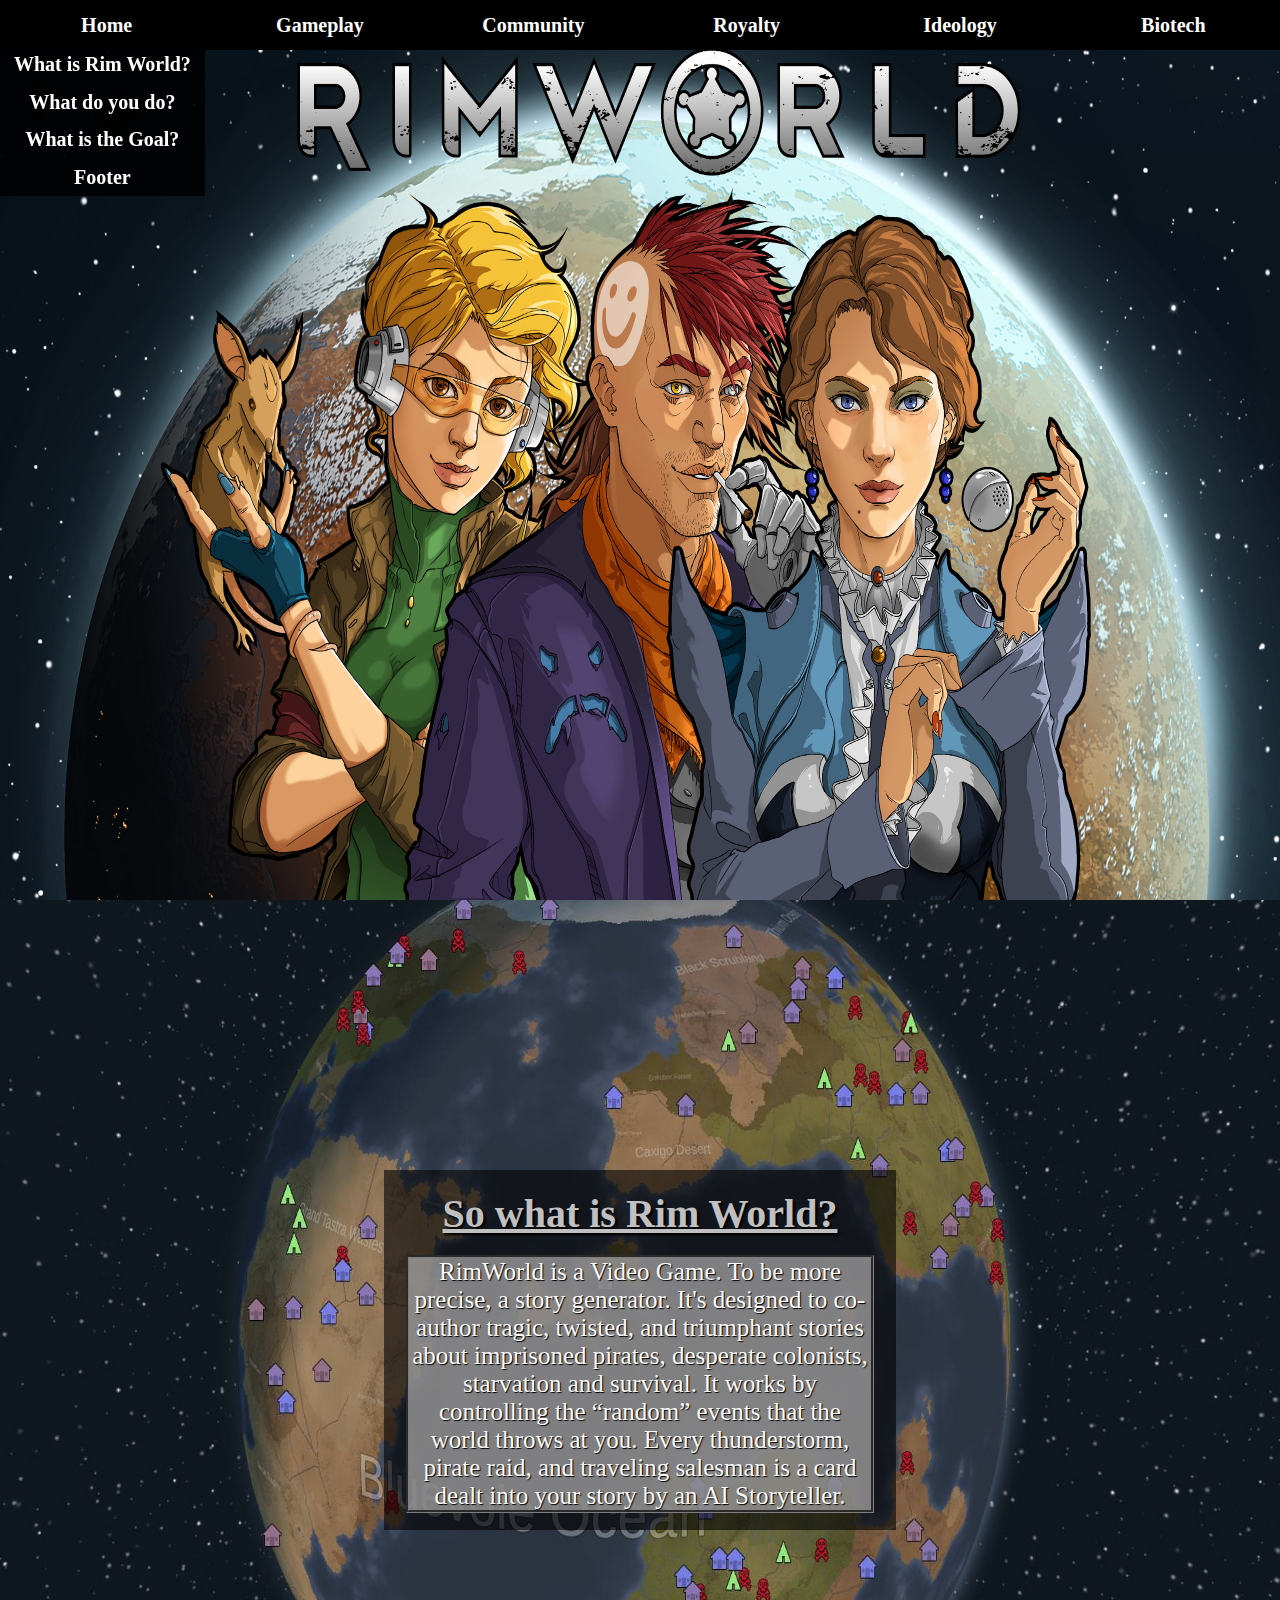
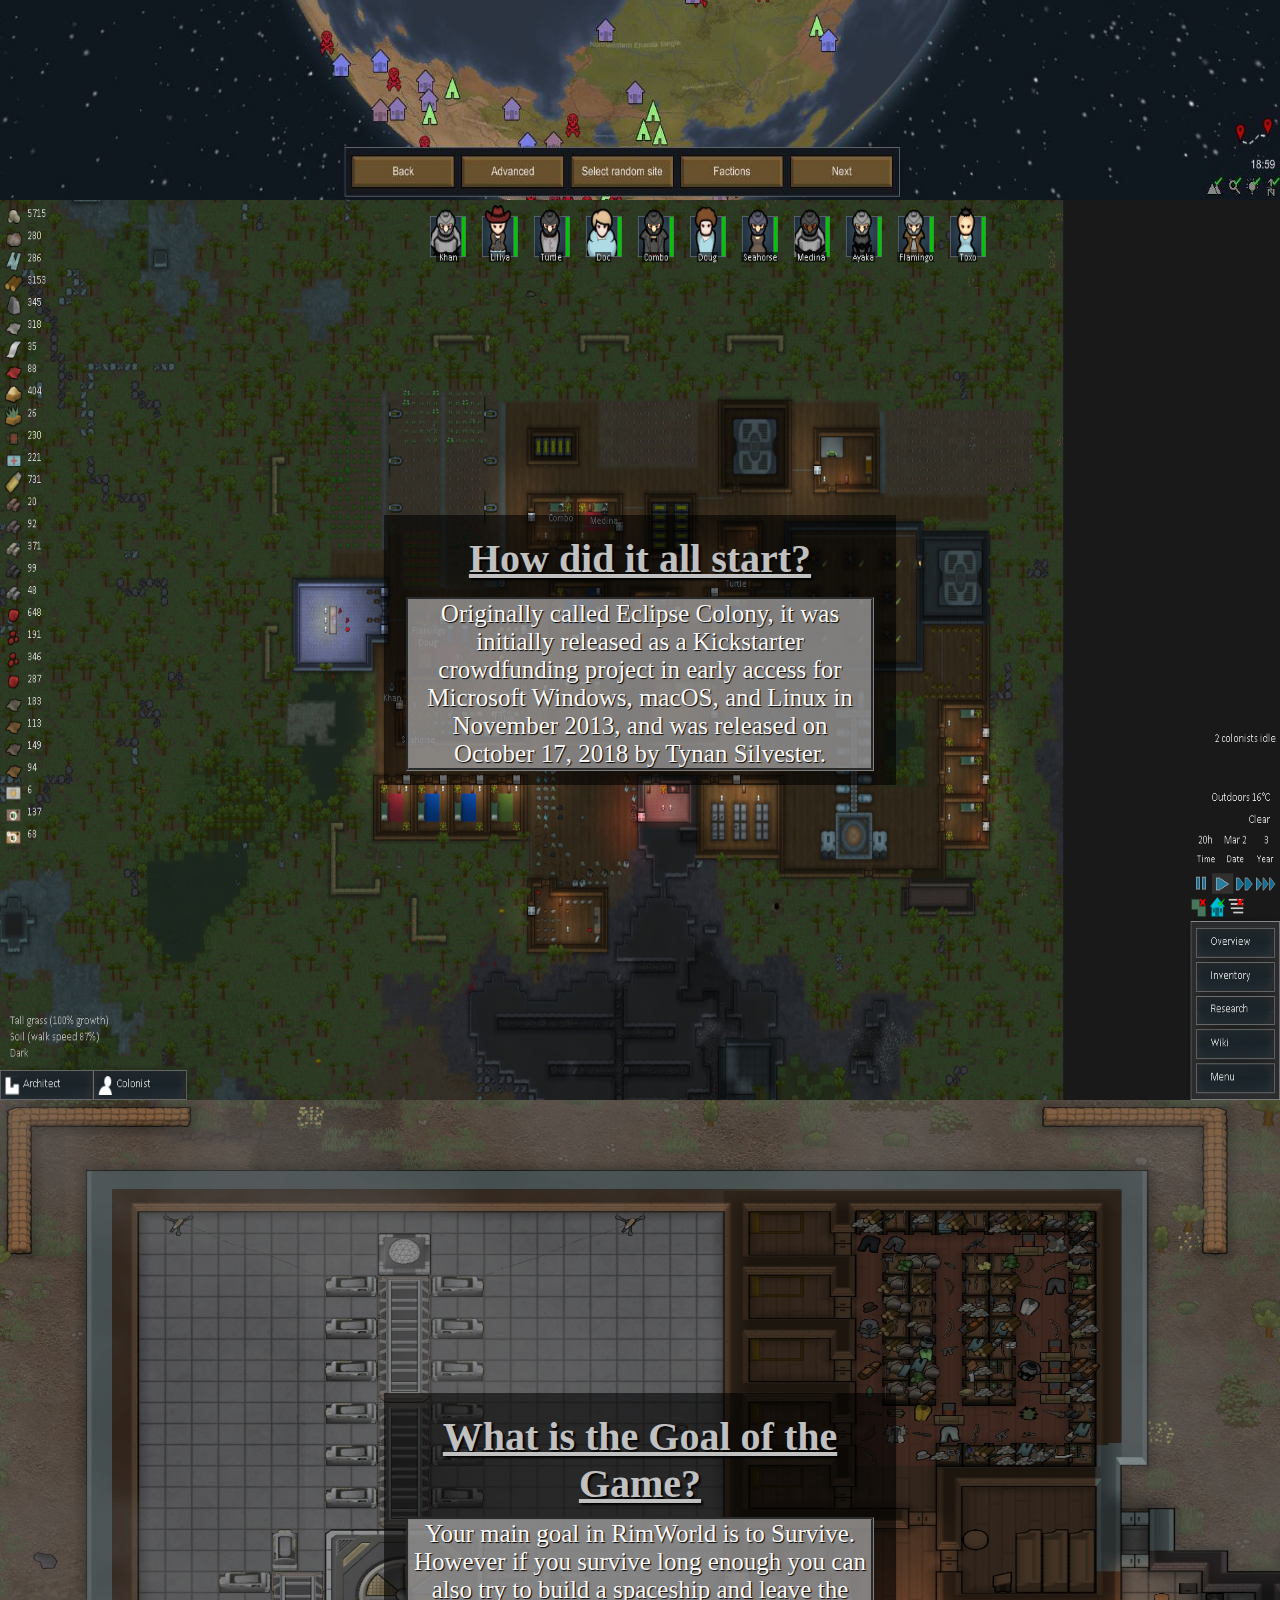
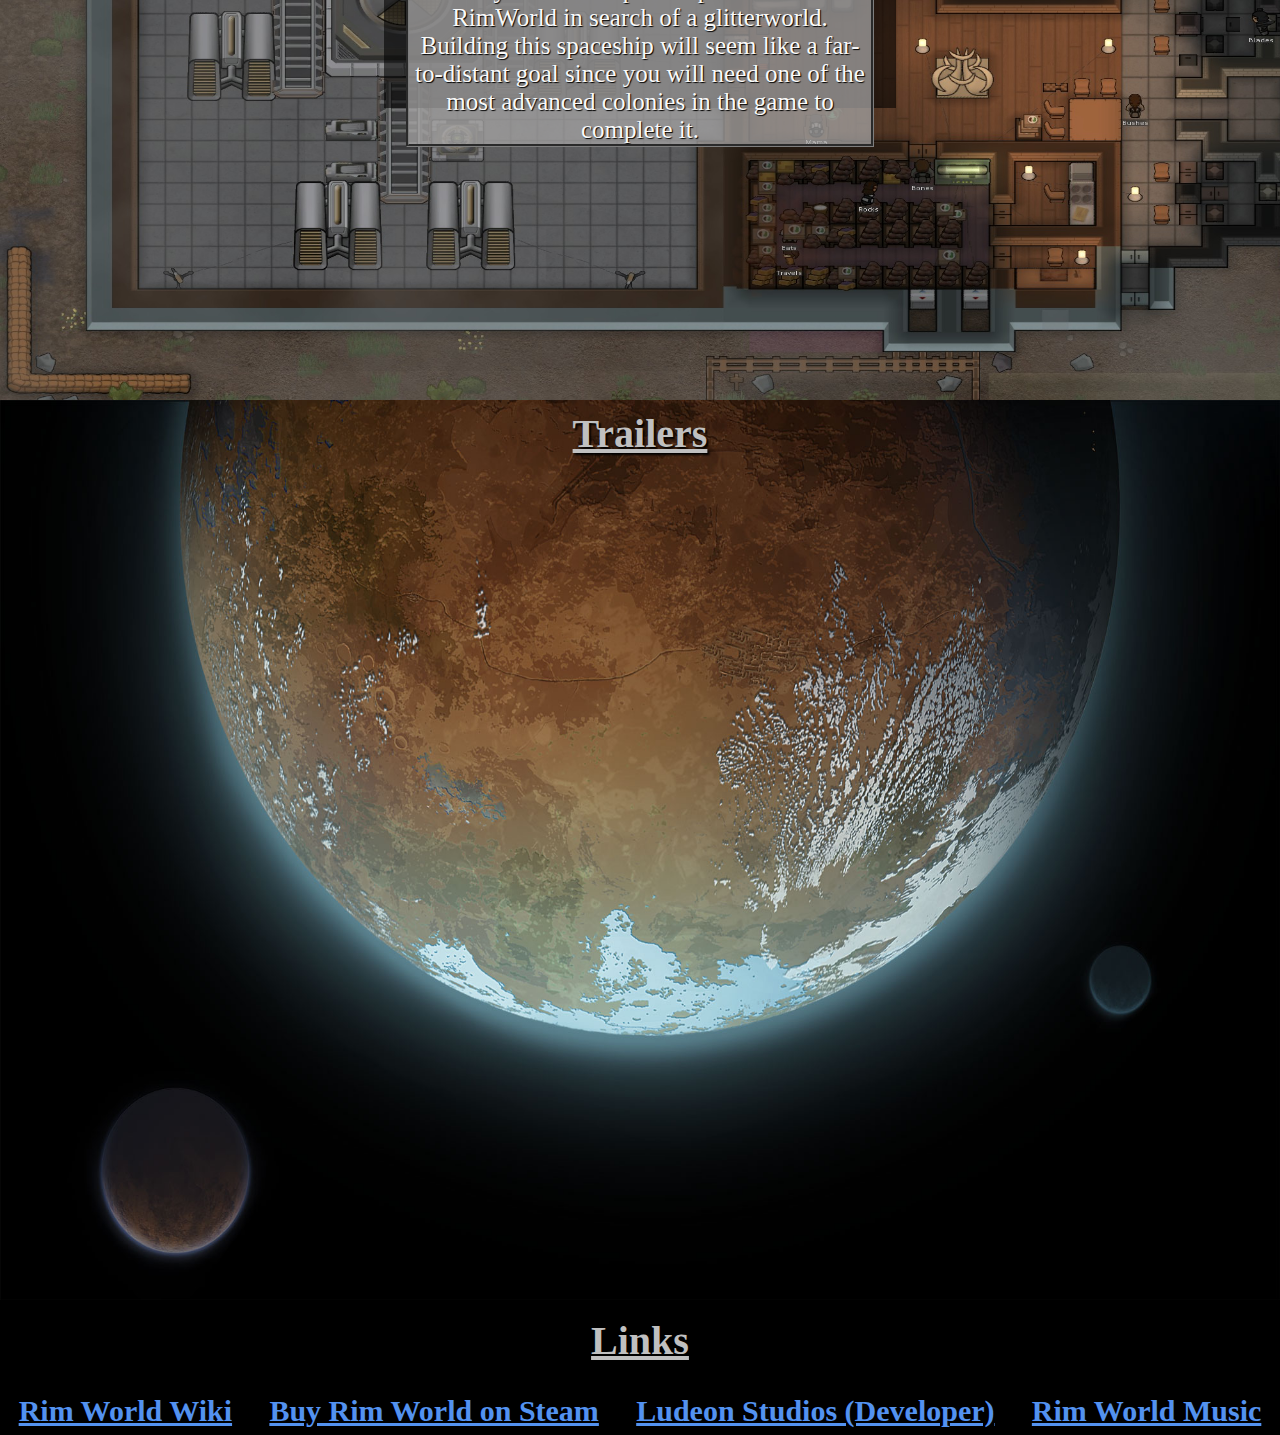
==== commit 42cf8e47: "update" ====
--- a/index.html
+++ b/index.html
@@ -93,10 +93,15 @@
     </main>
 
     <footer id="Footer">
-        <p>Contact Data</p>
-        <p>Wiki link</p>
-        <p>Steam Page link</p>
-        <p>Ludeon Studios Link</p>
+        <h2>Links</h2>
+        <div class="footerLinks">
+            <a href="https://rimworldwiki.com/">Rim World Wiki</a>
+            <a href="https://store.steampowered.com/app/294100/RimWorld/">Buy Rim World on Steam</a>
+            <a href="https://ludeon.com/blog/">Ludeon Studios (Developer)</a>
+            <a href="https://www.youtube.com/watch?v=7oLHJKVxWYk&list=PLOhdFIstjRil8u3_VxQ7kxPS9kxup9slX&index=1">Rim World Music</a>
+        </div>
+
+
     </footer>
 </body>
 </html>--- a/index.css
+++ b/index.css
@@ -36,7 +36,7 @@
 }
 
 .SecondBackground {
-    background-image: url("/Assets/Images/Index_Images/6424729.png");
+    background-image: url("/Assets/Images/Index_Images/earylscreen.png");
 
     background-repeat: none;
     background-size: 100% 100%;
@@ -152,11 +152,24 @@
 /* Footer */
 footer {
     display: flex;
-    height: 10vh;
+    flex-direction: column;
+    height: 15vh;
     background-color: black;
     color: white;
     align-items: center;
     justify-content: center;
-    gap: 1em;
+    gap: 2em;
 }
 
+footer a {
+    font-size: 3rem;
+    font-weight: 600;
+    color: rgb(83, 146, 240);
+}
+
+.footerLinks {
+    display: flex;
+    width: 100vw;
+    justify-content: space-around;
+}
+
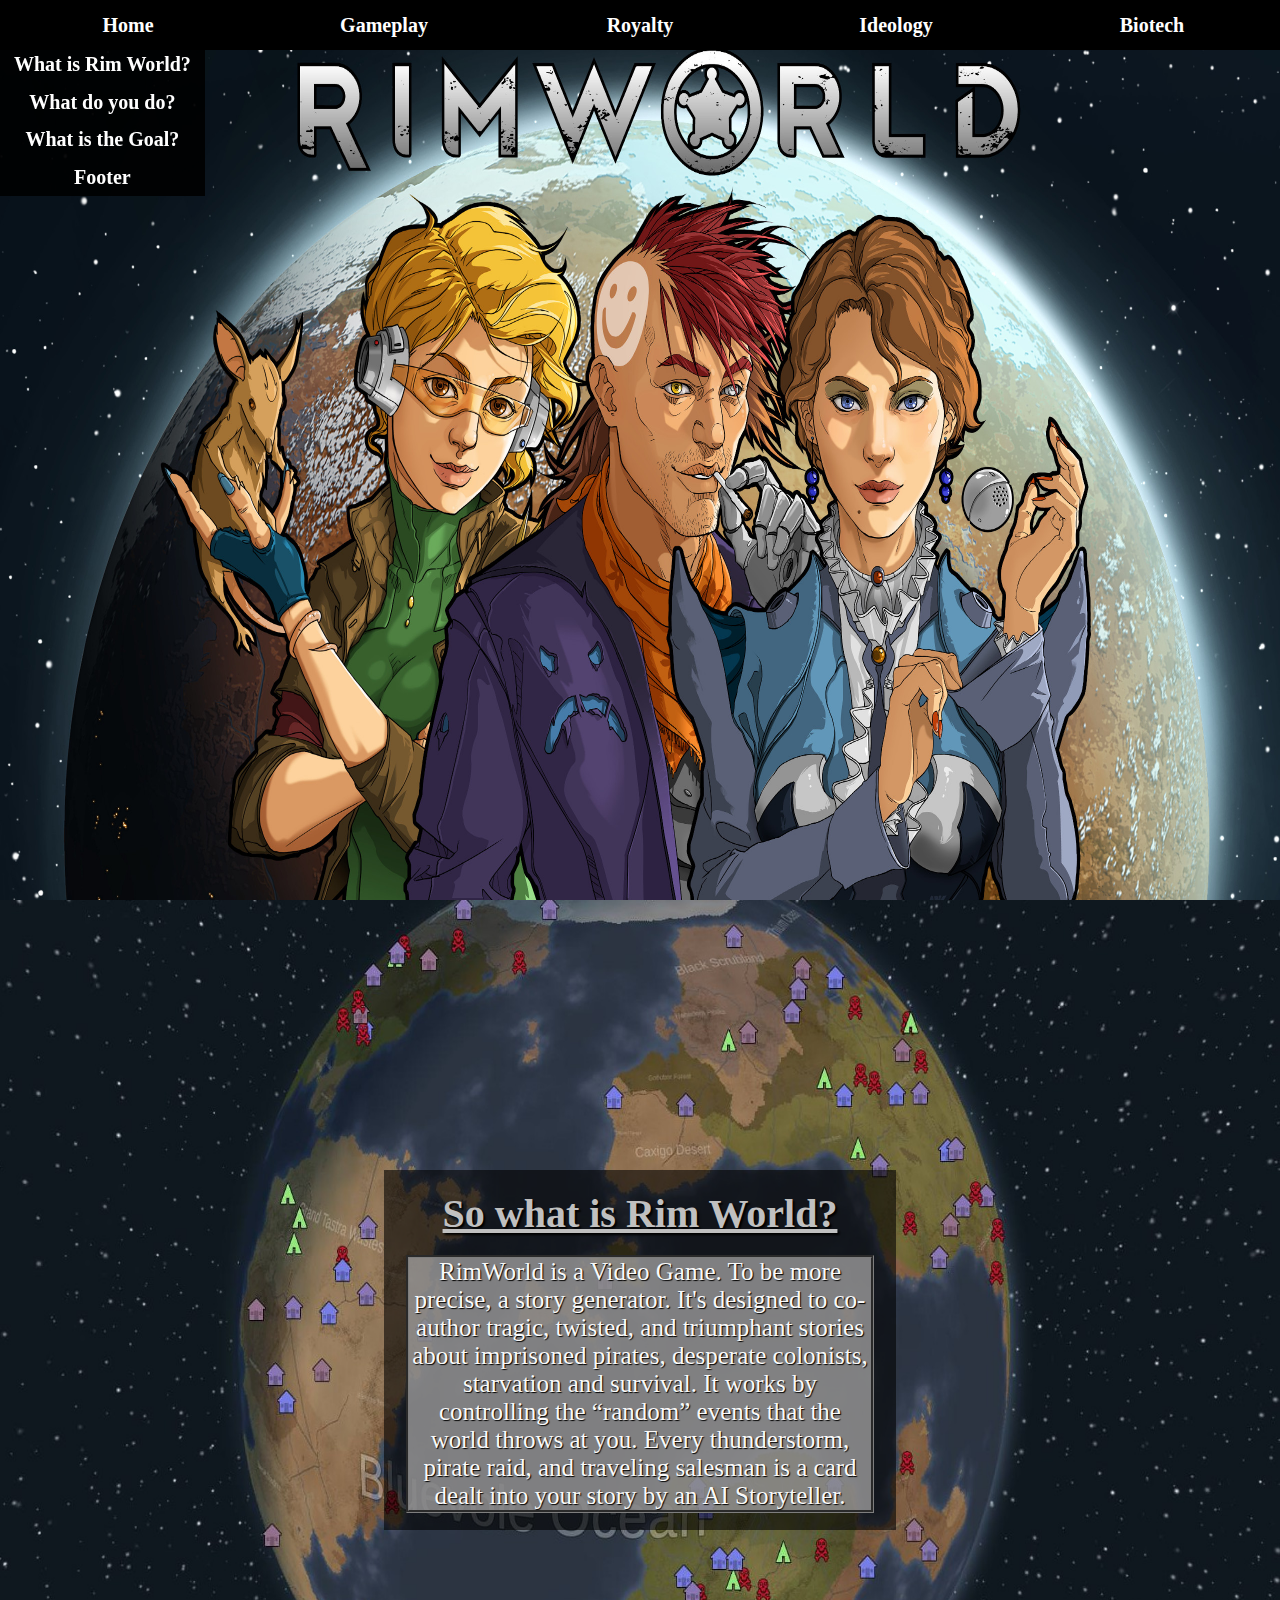
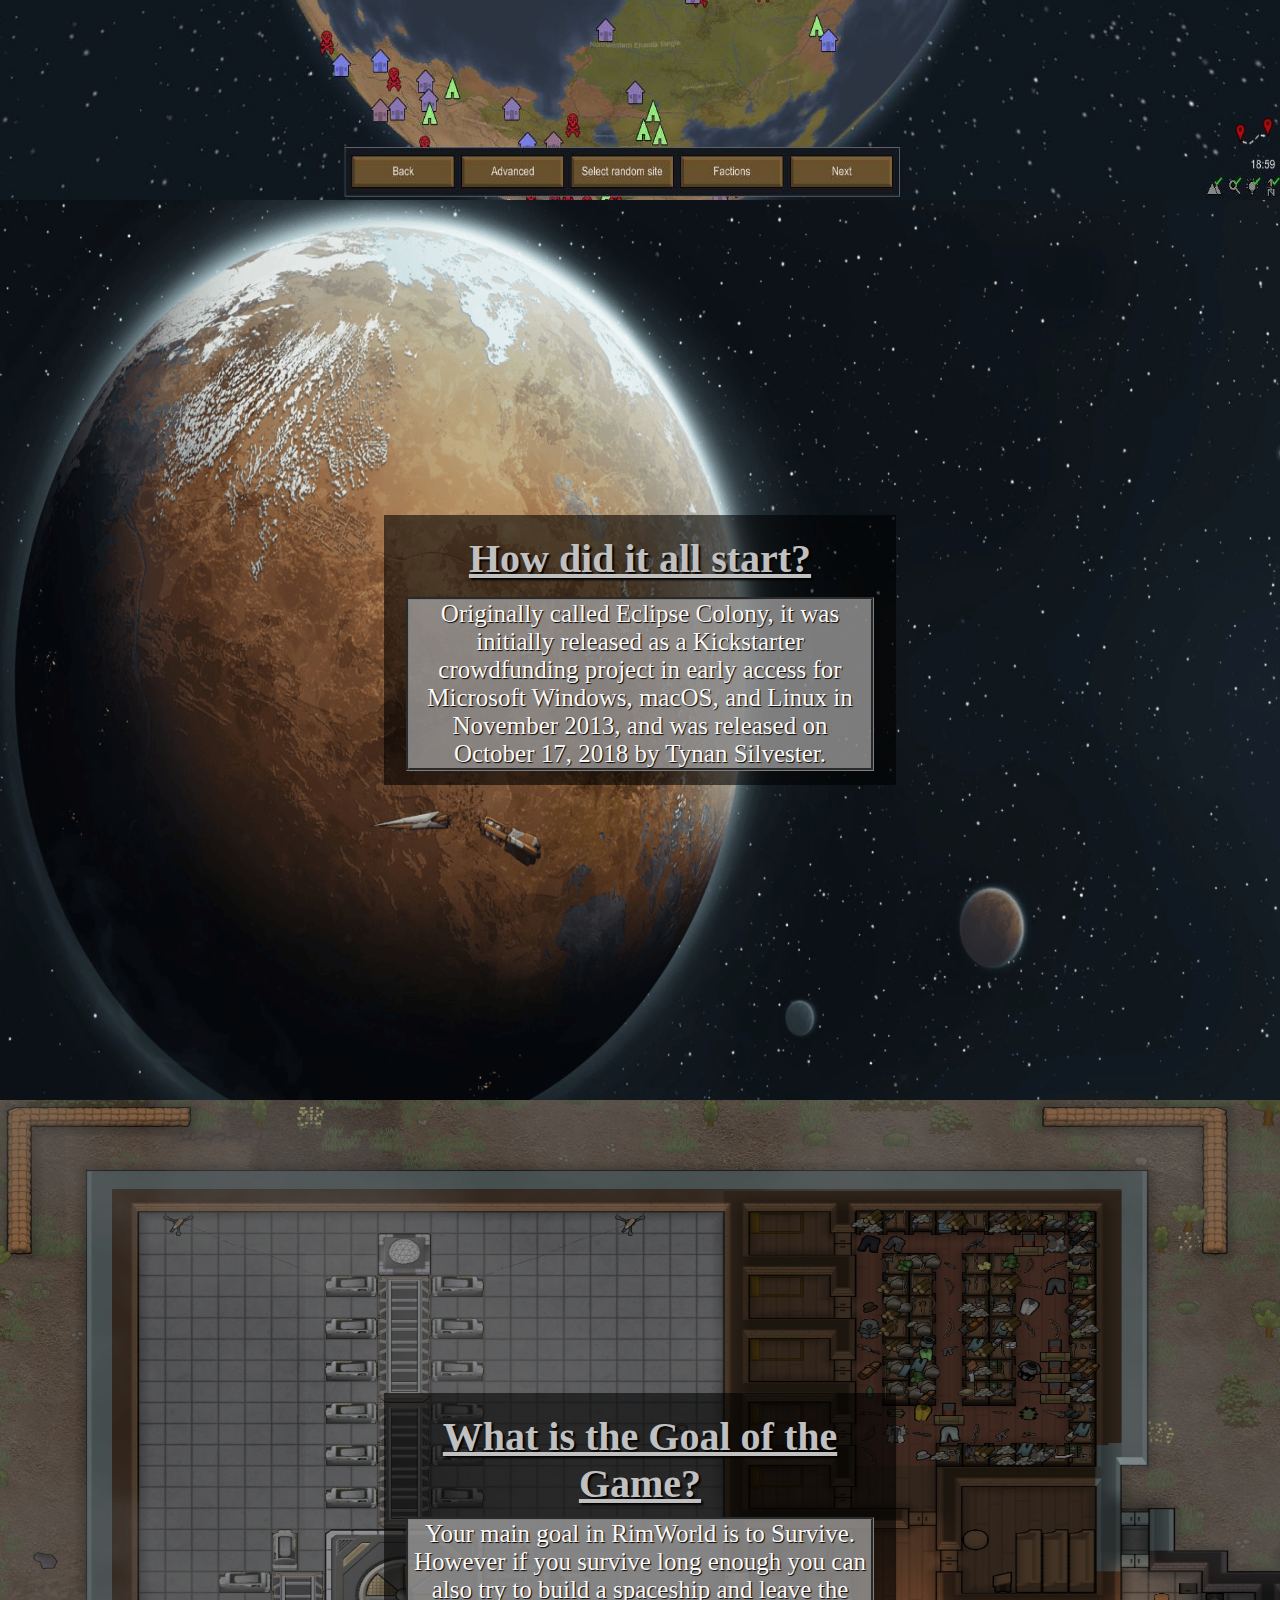
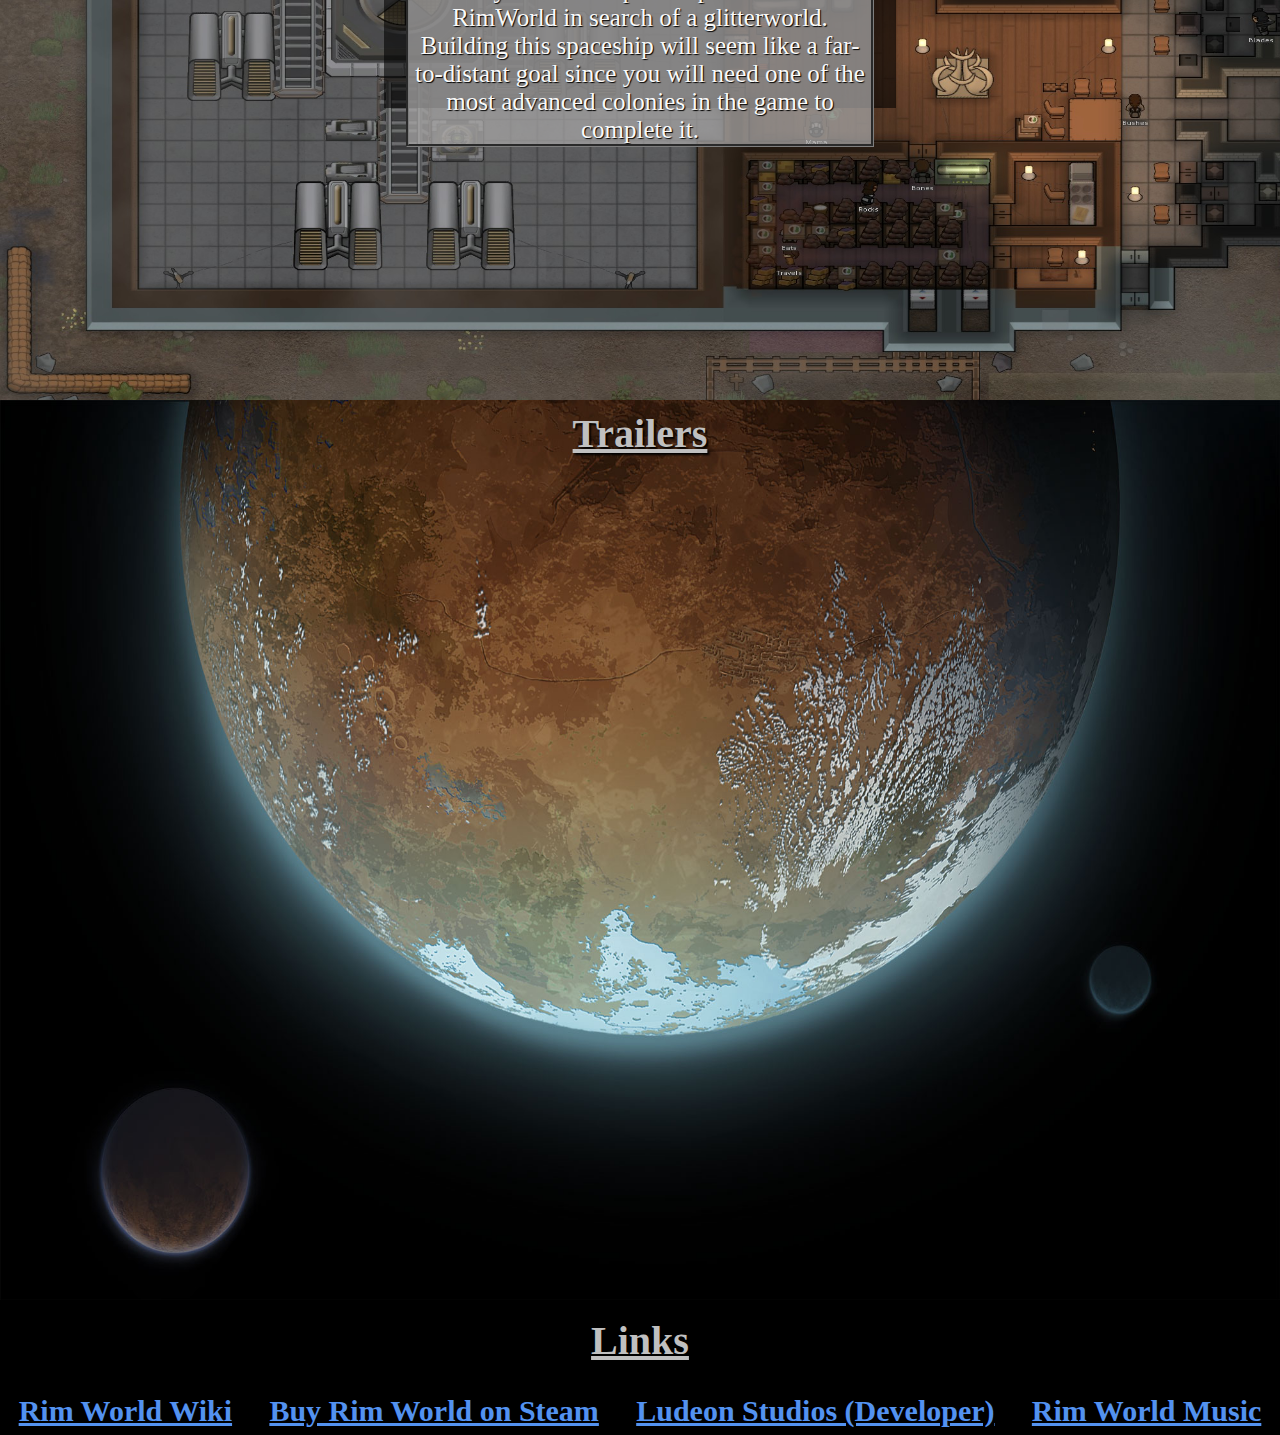
==== commit 7f280694: "final update" ====
--- a/index.html
+++ b/index.html
@@ -22,10 +22,6 @@
 
             <div class="dropdown Phoebe">
                 <li class="dropdown"><a href="./HTML/Gameplay.html">Gameplay</a></li>
-            </div>
-
-            <div class="dropdown Phoebe">
-                <li><a href="./HTML/Community.html">Community</a></li>
             </div>
 
             <div class="dropdown Royalty">
--- a/STYLES/shared_style.css
+++ b/STYLES/shared_style.css
@@ -84,6 +84,14 @@
     /* text-align: center; */
     padding: 1rem;
 }
+h3 {
+    font-size: 3rem;
+    color: #c0c0c0;
+    text-shadow: 2px 2px 2px black;
+    text-decoration: underline;
+    /* text-align: center; */
+    padding: 1rem;
+}
 
 p {
     color: #f9f9f9;
@@ -91,4 +99,52 @@
     background-color: #a8a7a7bb;
     border: 3px #7e7e7e groove;
     text-shadow: 1px 1px 1px black;
-}+}
+.headbox {
+    display: flex;
+    flex-direction: column;
+    width: 100vw;
+    height: 95vh;
+}
+
+.headbox2 {
+    display: flex;
+    flex-direction: column;
+    width: 100vw;
+    height: 99vh;
+    gap: 1rem;
+}
+
+.headbox p {
+    padding: 1rem;
+    margin: 2rem;
+}
+
+.image1,
+.image2 {
+    width: 100vw;
+    height: 100%;
+}
+
+.image3,
+.image4 {
+    width: 95vw;
+    height: 100%;
+    margin: auto;
+    padding: 1rem;
+}
+
+.image5,
+.image6 {
+    width: 60vw;
+    height: 100%;
+    margin: auto;
+    padding: 1rem;
+}
+
+.image7 {
+    width: 75vw;
+    height: 100%;
+    margin: auto;
+    padding: 1rem;
+}
--- a/index.css
+++ b/index.css
@@ -36,7 +36,7 @@
 }
 
 .SecondBackground {
-    background-image: url("/Assets/Images/Index_Images/earylscreen.png");
+    background-image: url("/Assets/Images/Index_Images/6424729.png");
 
     background-repeat: none;
     background-size: 100% 100%;
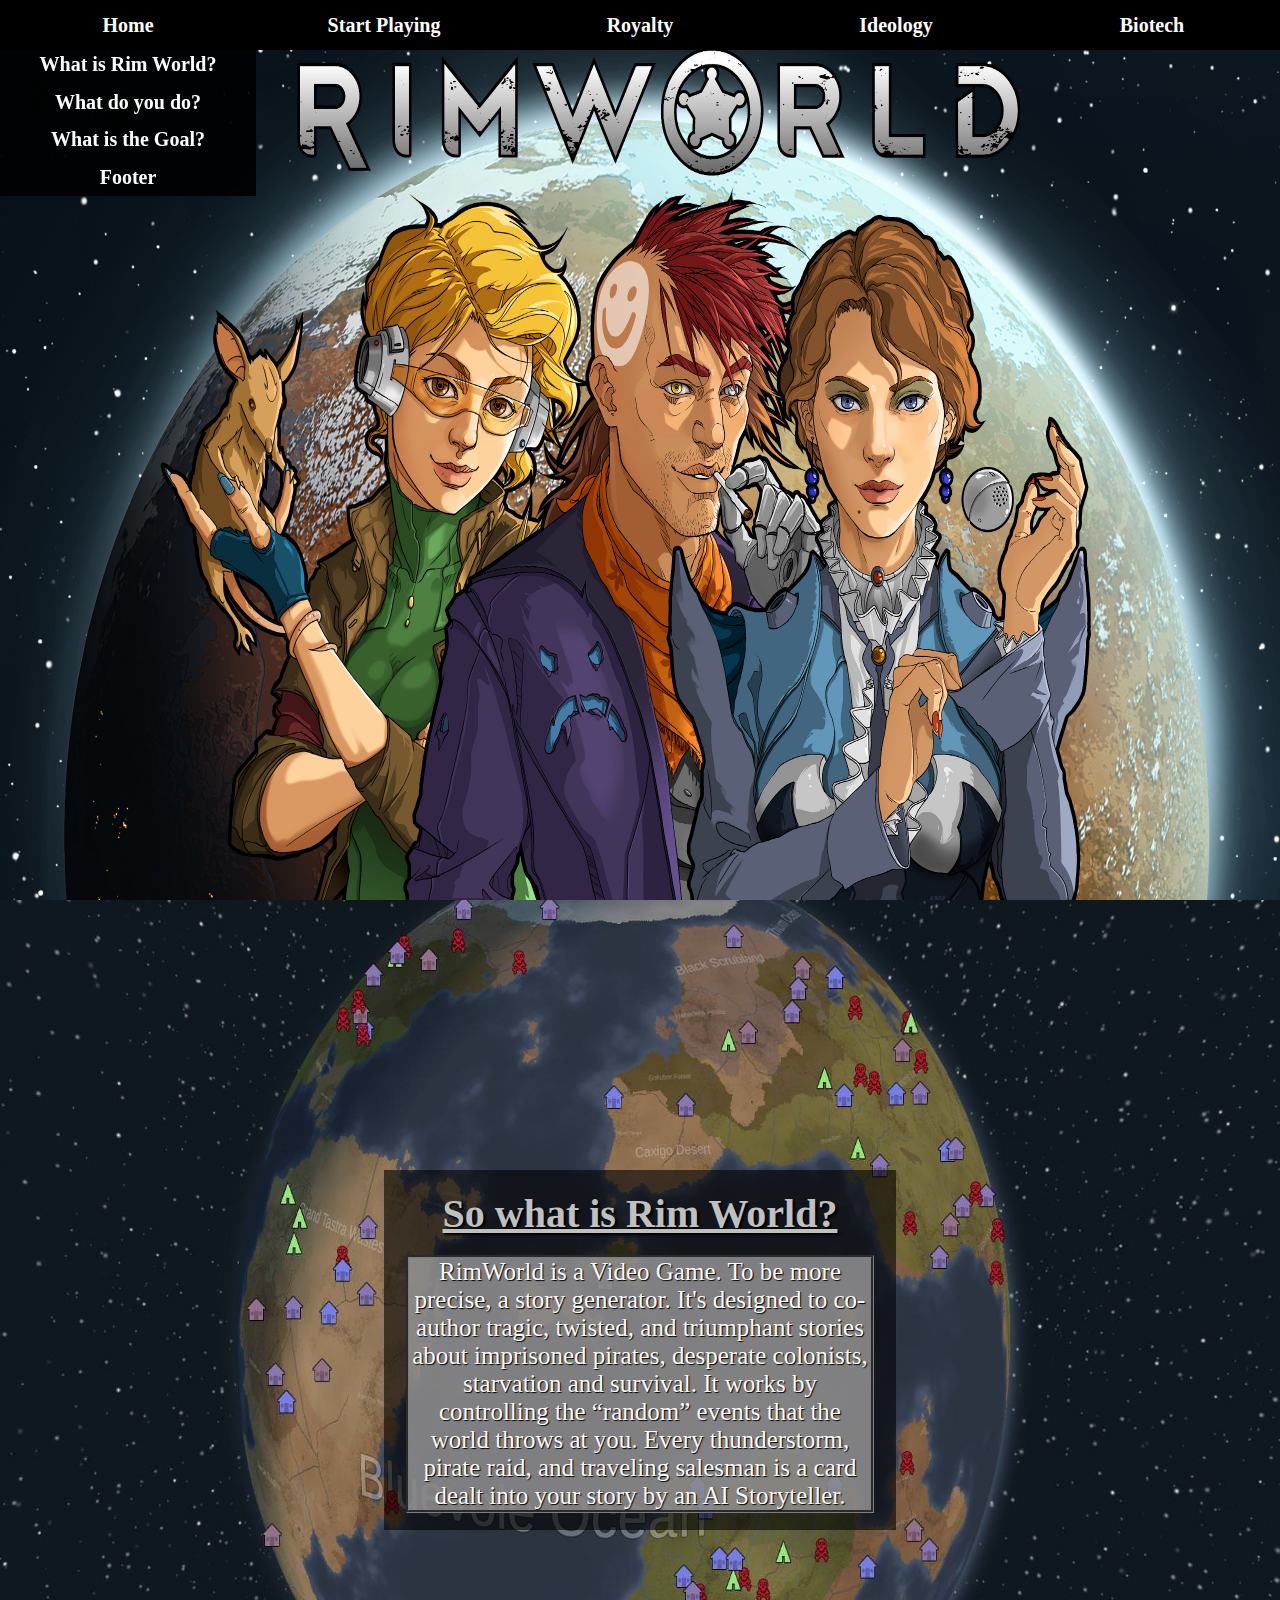
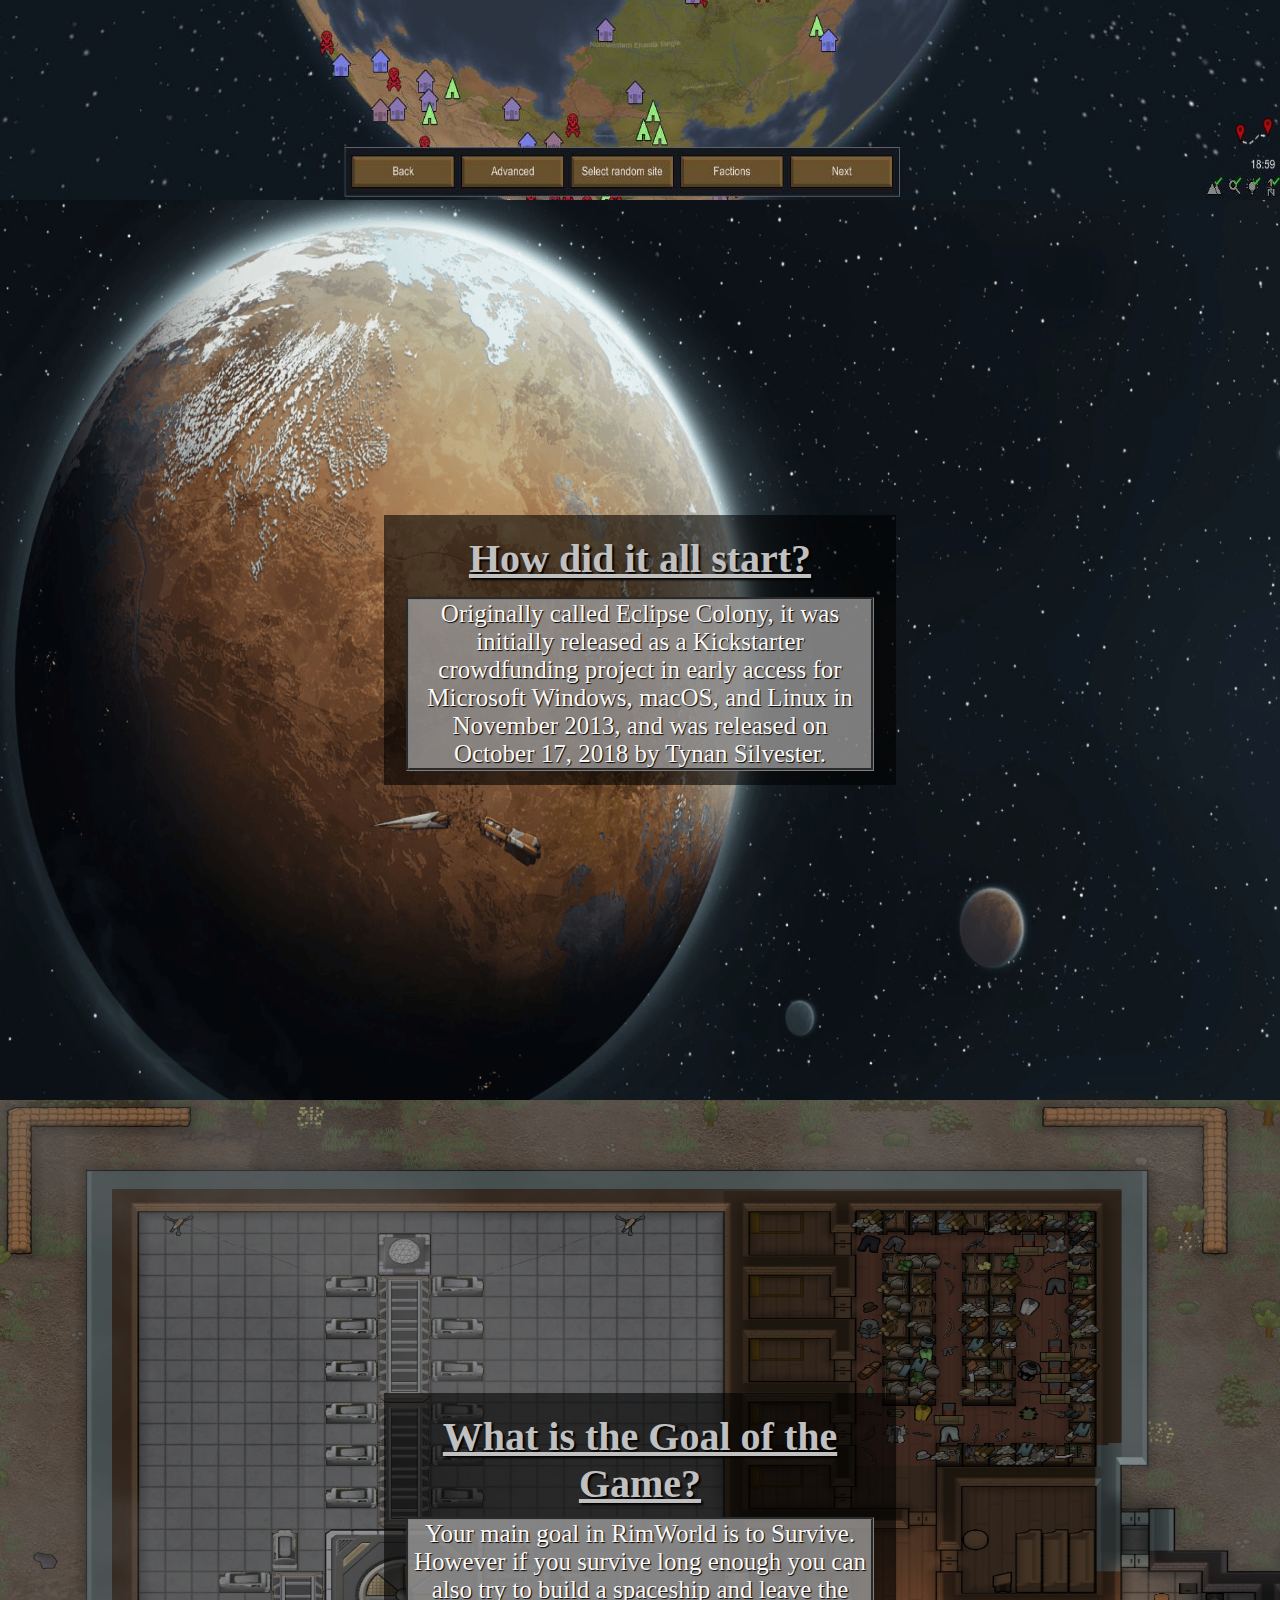
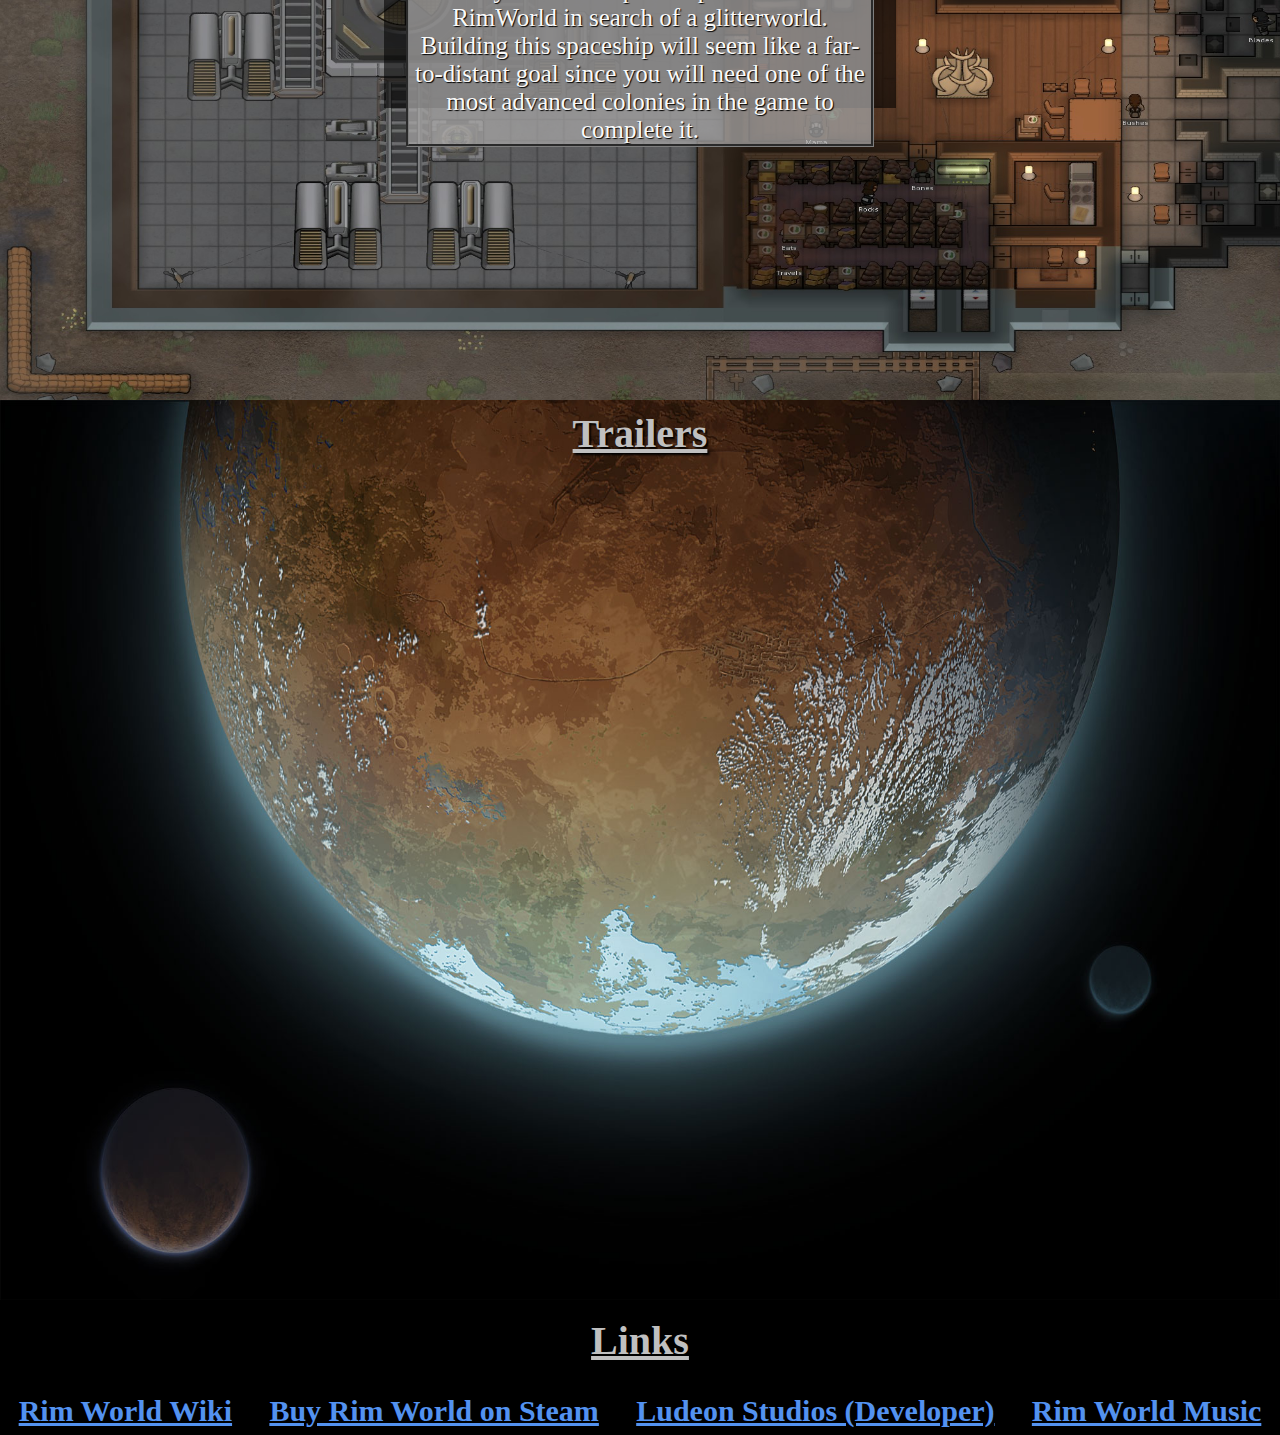
==== commit 72be63b2: "update" ====
--- a/index.html
+++ b/index.html
@@ -21,7 +21,7 @@
             </div>
 
             <div class="dropdown Phoebe">
-                <li class="dropdown"><a href="./HTML/Gameplay.html">Gameplay</a></li>
+                <li class="dropdown"><a href="./HTML/Gameplay.html">Start Playing</a></li>
             </div>
 
             <div class="dropdown Royalty">
--- a/STYLES/shared_style.css
+++ b/STYLES/shared_style.css
@@ -63,7 +63,7 @@
     display: none;
     position: absolute;
     background-color: #000000e1;
-    width: 16vw;
+    width: 20vw;
     height: 15rem;
     margin-top: 4.6rem;
     text-align: center;
